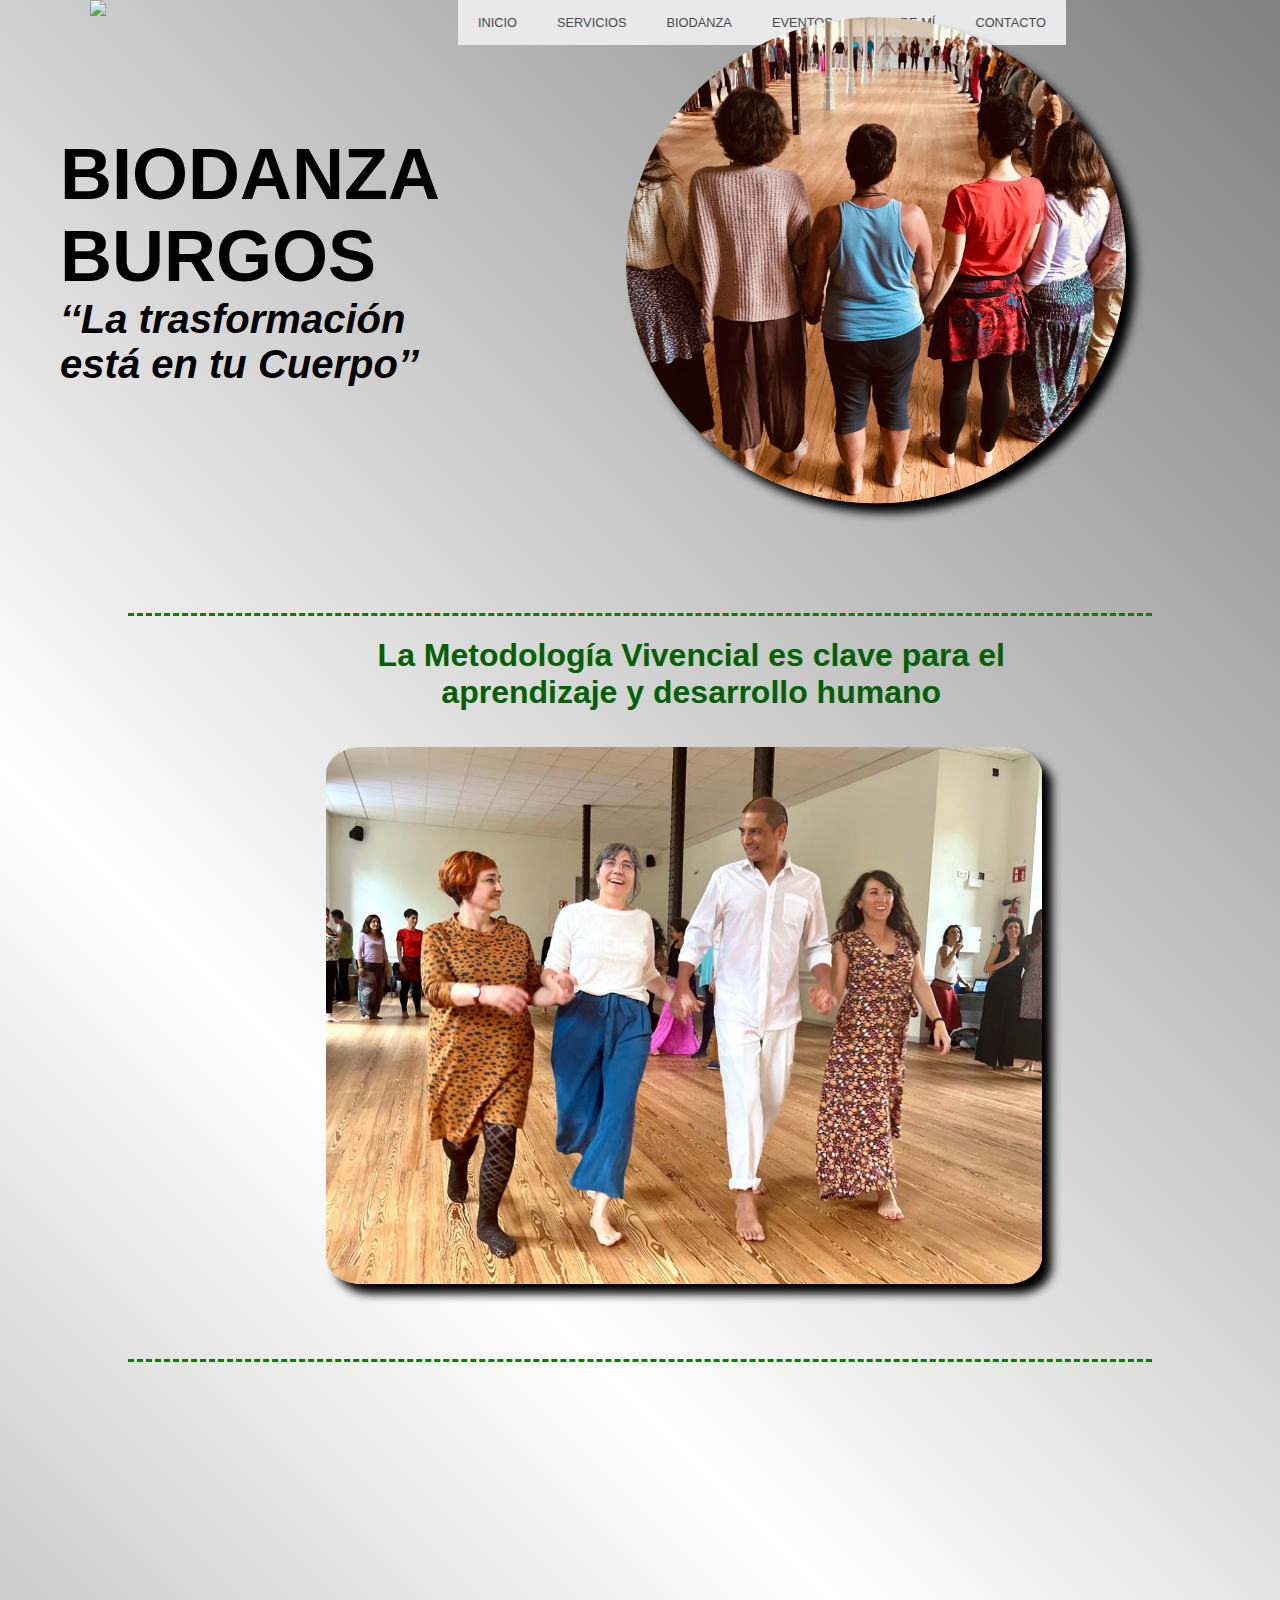
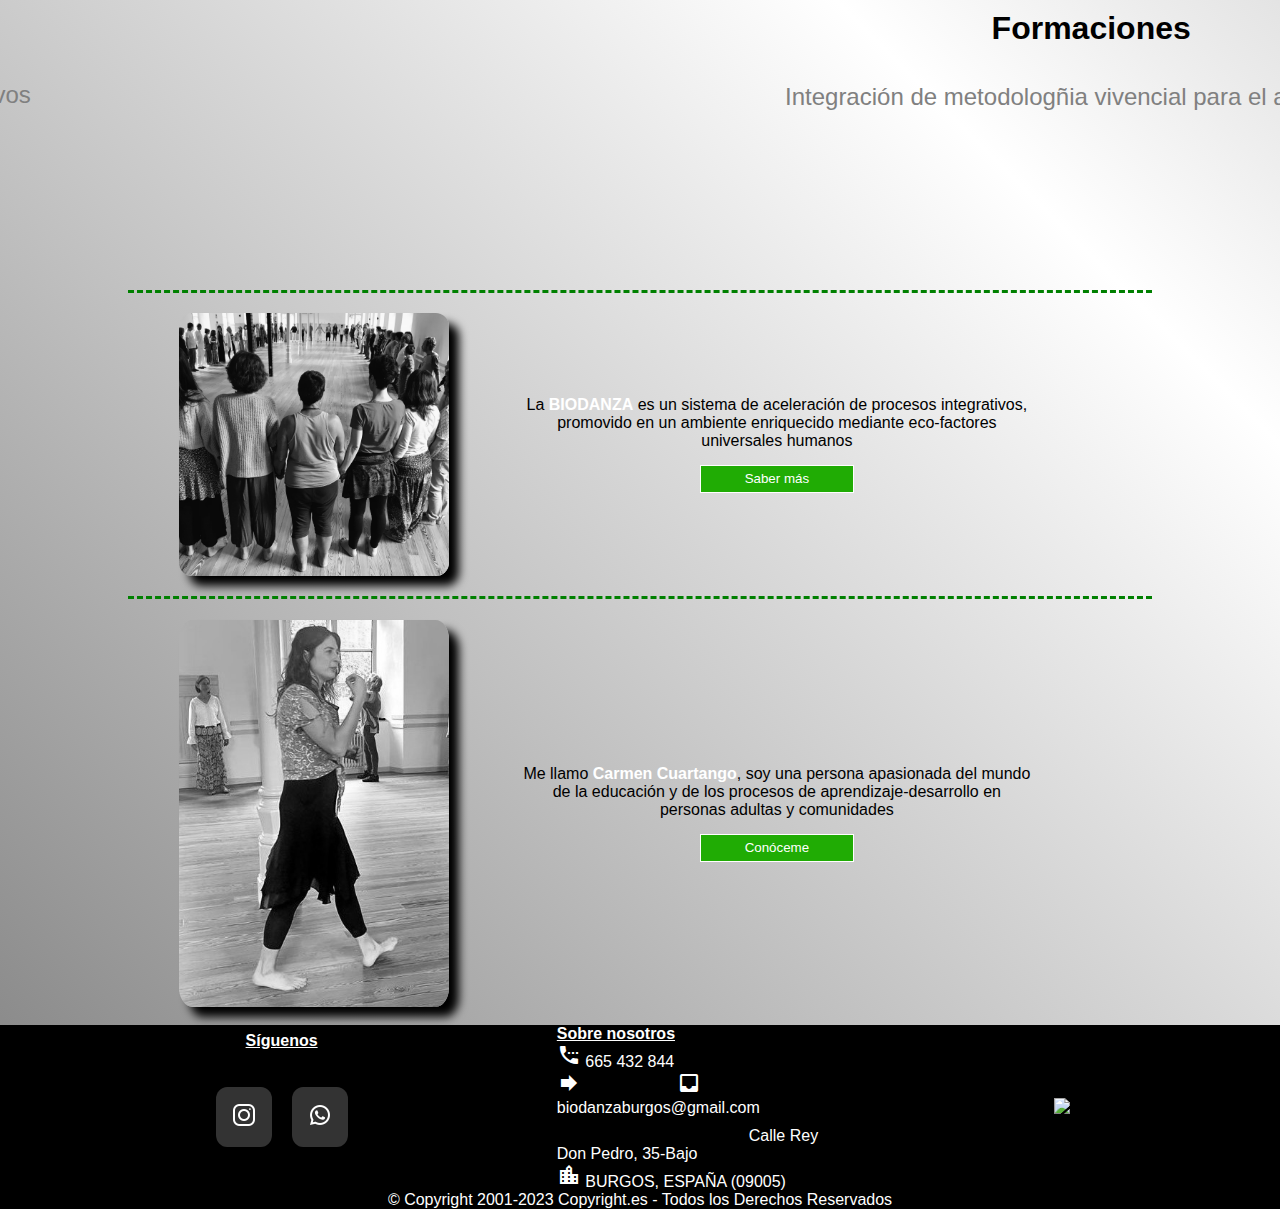
==== index.html @ eee4e9ea "Add files via upload" ====
<!DOCTYPE html>
<html lang="en">

<head>
    <meta charset="UTF-8">
    <meta name="viewport" content="width=device-width, initial-scale=1.0">
    <link rel="icon" href="https://biodanzaburgos.com/wp-content/uploads/2023/04/Logo_Biodanza_Transparente-180x175.png"
        width="10px">
    <link rel="stylesheet" type="text/css" href="CSS/Encabezado.css">
    <link rel="stylesheet" type="text/css" href="CSS/Cuerpo.css">
    <link rel="stylesheet" type="text/css" href="CSS/Footer.css">
    <script src="Funciones.js"></script>
    <link href="https://fonts.googleapis.com/icon?family=Material+Icons" rel="stylesheet">
    <title>BIODANZA</title>
</head>

<body>
    <header>
        <div class="logo">
            <a href="index.html"> <img id="logo"
                    src="https://biodanzaburgos.com/wp-content/uploads/2023/04/Logo_Biodanza_Transparente-180x175.png" /></a>
        </div>

        <div id="navegador">
            <input type="checkbox" id="toggle-menu">
            <label for="toggle-menu" class="menu-icon">&#9776;</label>
            <ul class="menu">
                <li><a href="index.html">INICIO</a></li>
                <li ><a href="" > SERVICIOS</a>
                    <ul class="categorias">
                        <li> <a href="html/EleccionCiencia.html"> Organizaciones </a></li>
                        <li> <a href="html/EleccionAccion.html"> Formaciones </a></li>
                        <li> <a href="html/EleccionAventura.html"> Desarrollo </a></li>
                    </ul>
                </li>
                <li><a href="html/EleccionPLAY.html">BIODANZA</a></li>
                <li><a href="html/EleccionPLAY.html">EVENTOS</a></li>
                <li><a href="html/EleccionPLAY.html">SOBRE MÍ</a></li>
                <li><a href="html/Contacto.html">CONTACTO</a></li>
            </ul>
        </div>
    </header>
    <div class="video">
        <div class="fraselogo">
            <h1>BIODANZA BURGOS </h1>
            <h2>La trasformación está en tu Cuerpo</h2>
        </div>
        <img src="Imagenes/FOTO PORTADA ENCUENTRO.jpg" title="Imagen grupal" alt="Imagen grupal">
        </img>


    </div>

    <div class="comentarios">
        <div class="fraseEmotiva">
            <h1>La Metodología Vivencial es clave para el aprendizaje y desarrollo humano
                <img src="Imagenes/FOTO CAMINAR ENCUENTRO.jpg" title="Imagen Biodanza" alt="Imagen biodanza">
            </h1>
        </div>
        <div class="descripcionServicios">
            <div class="descripcionServicios1">
                <h3> <span class="material-icons"> diversity_3</span> Organizaciones</h3>
                <p>Entornos saludables, afectivos y efectivos</p>
            </div>
            <div class="descripcionServicios2">
                <h3> <span class="material-icons"> sports_kabaddi</span> Formaciones</h3>
                <p>Integración de metodologñia vivencial para el aprendizaje</p>
            </div>
            <div class="descripcionServicios3">
                <h3> <span class="material-icons"> settings_accessibility </span> Desarrollo humano</h3>
                <p>Identidad, expresión, bienestar, expansión</p>
            </div>
        </div>
        <div class="descripcion">
            <img src="Imagenes/FOTO PORTADA ENCUENTRO.jpg" title="Imagen grupal" alt="Imagen grupal">
            <p>La <b>BIODANZA</b> es un sistema de aceleración de procesos integrativos, promovido en un ambiente
                enriquecido mediante eco-factores universales humanos<br>
                <input type="button" class="conoceme" value="Saber más"> </input>
            </p>
        </div>
        <div class="descripcionProfe">
            <img src="Imagenes/FOTO CARMEN ENCUENTRO.jpg" title="Foto profesora" alt="foto profesora">
            <p>Me llamo <b>Carmen Cuartango</b>, soy una persona apasionada del mundo de la educación y de los procesos
                de aprendizaje-desarrollo en personas adultas y comunidades<br>
                <input type="button" class="conoceme" value="Conóceme"> </input>
            </p>
        </div>
       
    </div>
    <br />
    <footer>
        <div class="superior">
            <div class="contenedorRedes">
                <div class="titulo">
                    <h4>Síguenos</h4>
                </div>
                <div class="iconos">

                    <div class="instagram">
                        <a target="_blank" href="https://www.instagram.com/biodanzaburgos/" width="50%"><img
                                class="btn-instagram" src="iconos/instagram.png" alt="Logo instagram"></a>
                    </div>
                    <div class="whatsapp">
                        <a target="_blank" href="https://api.whatsapp.com/send?phone=34665432844"><img
                                class="btn-whatsapp" src="iconos/whatsapp.png" alt="Logo whatsapp"></a>
                    </div>
                </div>
            </div>
            <div class="contenedorDatos">
                <h4>Sobre nosotros</h4>
                <p><span class="material-icons">settings_phone</span> 665 432 844</p>
                <p><span class="material-icons">forward_to_inbox</span> biodanzaburgos@gmail.com</p>
                <p><span class="material-icons">push_pin</span>Calle Rey Don Pedro, 35-Bajo</p>
                <p><span class="material-icons">location_city</span> BURGOS, ESPAÑA (09005)</p>
            </div>
            <div class="contenedorLogo">
                <div class="espacioLogo">
                    <img id="logo"
                        src="https://biodanzaburgos.com/wp-content/uploads/2023/04/Logo_Biodanza_Transparente-180x175.png" /></a>

                </div>
            </div>

        </div>
        <div class="inferior">
            <p>© Copyright 2001-2023 Copyright.es - Todos los Derechos Reservados</p>
        </div>
    </footer>
    <script src="https://code.jquery.com/jquery-3.7.0.min.js"></script>
    <script src="script.js"></script>
</body>

</html>
---- CSS/Encabezado.css ----
* {
    margin: 0px;
    padding: 0px;
    box-sizing: border-box;
    color: white;
    font-family: 'Montserrat', sans-serif;
}

body {
    background: linear-gradient(45deg, gray, rgb(192, 192, 192), white, rgb(192, 192, 192), gray);
    padding-top: 0px;
    max-width: 100%;
}

header {
    display: flex;
    
}

.logo {
    padding-left: 7%;
}

#navegador {

    width: 100%;
    min-width: 300px;
    display: flex;
   
    font-family: 'Courier New', Courier, monospace;
}

#navegador .menu {
    display: flex;
    position: relative;
    width: 100%;
    left: 30%;
   font-size: 0.8em;
}
#navegador ul {
    list-style-type: none;
}

#navegador .menu li a {
    color: #494949;
    display: flex;
    padding: 15px 20px;
    background-color: #e9e9e9;
    text-decoration: none;
}

#navegador .menu li a:hover {
    background-color: #1a95d5;
    color: #fff;
}

#navegador .menu ul {
    display: none;
}

#navegador .menu ul li a {
    background-color: #424242;
    color: #e9e9e9;
}

.contenedor-menu .menu .activado>a {
    background-color: #1a95d5;
    color: #fff;
}

#toggle-menu {
    display: none;
}

.menu-icon {
    display: none;
    cursor: pointer;
}




@media screen and (max-width: 1150px) {
    header {
        display: flex;
        justify-content: center;
        align-items: center;

    }
    #navegador .menu {
        left: 0%;
        font-size: 0.6em;
        display: none;
         }
    .menu-icon {
        width: 100%;
        display: flex;
        justify-content: right;
       margin-right: 15%;
    }
    
    #toggle-menu:checked~ul {
        width: 100px;
        display: inline-block;
        position: absolute;
        z-index: 1;
        top:  15%;
        left: 80%;
    }
}

@media screen and (max-width: 550px) {
    .menu-icon {
        width: 100%;
        display: flex;
        justify-content: right;
       margin-right: 30%;
    }
    #toggle-menu:checked~ul {
        top:  15%;
        left: 75%;
    }
}
---- CSS/Cuerpo.css ----
.video {
  justify-content: center;
  align-items: center;
  max-width: 100%;
  height: 100%;
  display: flex;
  flex-grow: 1;
  transform: translateY(-10%);
}

.fraselogo {
  display: flex;
  flex-direction: column;
}

.fraselogo h1 {
  position: relative;
  width: 70%;
  left: 10%;
  color: black;
  font-size: 4.5em;
}

.fraselogo h2 {
  position: relative;
  width: 70%;
  left: 10%;
  color: black;
  text-align: left;
  font-size: 2.5em;
  font-style: italic;
  quotes: "‘‘" "’’";
}

.fraselogo h2::before {
  content: open-quote;
}

.fraselogo h2::after {
  content: close-quote;
}

.video img {
  position: relative;
  width: 500px;
  height: auto;
  margin: 2%;
  margin-right: 12%;
  border-radius: 50%;
  box-shadow: 10px 10px 10px black;
}

@media screen and (max-width: 1100px) {
  .fraselogo h1 {
    font-size: 4em;
  }

  .fraselogo h2 {
    font-size: 2em;
  }
}

@media screen and (max-width: 1015px) {
  .video img {
    position: relative;
    width: 475px;
    margin-right: 5%;
  }
}

@media screen and (max-width: 985px) {
  .fraselogo h1 {
    font-size: 3.5em;
    left: 5%;
  }

  .fraselogo h2 {
    font-size: 1.5em;
    left: 5%;
  }
}

@media screen and (max-width: 860px) {
  .video img {

    margin-right: 2%;
  }
}

@media screen and (max-width: 810px) {
  .fraselogo h1 {
    font-size: 3em;

  }

  .fraselogo h2 {
    font-size: 1em;

  }
}

@media screen and (max-width: 768px) {
  .video {
    margin: 0%;
    display: flex;
    flex-direction: column;
    transform: translateY(0%);
    justify-content: center;
    align-items: center;
  }

  .fraselogo {
    order: 2;
    justify-content: center;
    align-items: center;
    padding-top: 2%;
    text-align: center;
  }

  .fraselogo h2 {
    left: 10%;
  }

  .video img {
    margin: 0%;
    order: 1;
  }
}

.comentarios {
  display: flex;
  flex-direction: column;
  justify-content: center;
  align-items: center;
  margin-left: 10%;
  width: 80%;
}

.fraseEmotiva {
  display: flex;
  position: relative;
  border-top: 3px dashed green;
  margin-top: 3%;
  padding-top: 2%;
  align-items: center;
}

.fraseEmotiva h1 {
  position: relative;
  width: 70%;
  height: 20%;
  left: 20%;
  color: rgb(0, 96, 0);
  text-align: center;
}

.fraseEmotiva img {
  position: relative;
  width: 100%;
  height: auto;
  right: 6%;
  border-radius: 5%;
  margin: 5%;
  box-shadow: 10px 10px 10px black;
}

@media screen and (max-width: 1200px) {
  .comentarios {
    margin-left: 0%;
    width: 100%;
  }

  .fraseEmotiva {
    left: 0%;
    height: 600px;
  }

  .fraseEmotiva h1 {
    display: flex;
    flex-direction: column;
    justify-content: center;
    align-items: center;
    font-size: 3em;
  }

  .fraseEmotiva img {
    display: flex;
    margin: 2%;
    margin-top: 10%;
    justify-content: center;
    align-items: center;
    width: 375px;
    position: relative;
    left: 2%;
  }
}

@media screen and (max-width: 768px) {
  .comentarios {
    margin-left: 0%;
    width: 100%;
  }

  .fraseEmotiva {
    height: 600px;
  }

  .fraseEmotiva h1 {
    left: 0%;
    width: 100%;
    display: flex;
    flex-direction: column;
    justify-content: center;
    align-items: center;
    font-size: 3em;
  }

  .fraseEmotiva img {
    display: flex;
    margin: 2%;
    margin-top: 10%;
    justify-content: center;
    align-items: center;
    width: 375px;
    position: relative;
    left: 2%;
  }
}

@media screen and (max-width: 350px) {

  .fraseEmotiva h1 {

    font-size: 2.5em;
  }

  .fraseEmotiva img {

    width: 300px;

  }
}

.descripcion {
  display: flex;
  position: relative;
  border-top: 3px dashed green;
  margin-top: 3%;
  padding-top: 2%;
  align-items: center;
}

.descripcionProfe {
  display: flex;
  position: relative;
  border-top: 3px dashed green;
  margin-top: 2%;
  padding-top: 2%;
  align-items: center;
}

.descripcion h1 {
  position: relative;
  width: 60%;
  height: 20%;
  left: 20%;
  color: rgb(0, 96, 0);
  text-align: center;
}

.descripcion img {
  position: relative;
  width: 270px;
  height: 20%;
  filter: grayscale(100%);
  border-radius: 5%;
  margin-left: 5%;
  box-shadow: 10px 10px 10px black;
}

.descripcionProfe img {
  position: relative;
  width: 270px;
  height: auto;
  height: auto;
  filter: grayscale(100%);
  border-radius: 5%;
  margin-left: 5%;
  box-shadow: 10px 10px 10px black;
}

@media screen and (max-width: 660px) {
  .descripcion img {
    position: relative;
    width: 250px;
    margin-bottom: 2%;
  }

  .descripcionProfe img {
    position: relative;
    width: 240px;
    left: 2%;
  }
}

.descripcion p,
.descripcionProfe p {
  position: relative;
  width: 50%;
  height: 20%;
  left: 7%;
  color: black;
  text-align: center;
}

.descripcion,
.descripcionProfe b {
  color: white;
}

@media screen and (max-width: 760px) {

  .descripcion p,
  .descripcionProfe p {
    position: relative;
    width: 100%;
    height: 50%;
    margin-left: 5%;
    left: 0%;
    color: black;
    text-align: center;
  }
}

input {
  align-items: center;
  border: 1px ridge white;
  background-color: rgb(32, 172, 4);
  margin-top: 3%;
  padding: 1%;
  width: 30%;
  height: 100%;
  overflow: visible;
}

input:hover {
  background-color: rgb(80, 174, 62);
  overflow: visible;

}

@media screen and (max-width: 900px) {

  .comentarios {
    font-size: 85%;
  }
}

@media screen and (max-width: 768px) {

  .comentarios {
    font-size: 75%;
  }
  input{
    width: 50%;
  }
}

.descripcionServicios {
  display: flex;
  border-top: 3px dashed green;
  height: 500px;
  margin-top: 3%;
  width: 100%;
  flex-grow: 1;
  justify-content: center;
  align-items: center;
}

.descripcionServicios1,
.descripcionServicios2,
.descripcionServicios3 {
  padding: 3%;
  padding-left: 10%;
  padding-right: 10%;
  display: flex;
  flex-direction: column;
  
  
}
.descripcionServicios1 h3,
.descripcionServicios2 h3,
.descripcionServicios3 h3 {
  font-size: 2em;
  color: black;
  text-align: center;
}
.descripcionServicios span {
  font-size: 100px;
  display: flex;
  flex-direction: column;
  color: white;
  text-align: center;
  color: gray;
}
.descripcionServicios p {
  font-size: 1.5em;
  padding-top: 3%;
  color: white;
  text-align: center;
  color: gray;
}
.descripcionServicios2 {
  padding-left: 3%;
  padding-right: 3%;
}
.descripcionServicios3 {
  padding-left: 5%;
  padding-right: 5%;
}
@media screen and (max-width: 600px) {
.descripcionServicios{
display: flex;
margin-top: 5%;
margin-bottom: 5%;
height: 450px;
}
.descripcionServicios span {
  font-size: 75px;
}
.descripcionServicios1 h3,
.descripcionServicios2 h3,
.descripcionServicios3 h3 {
  font-size: 1.2em;
 
}
.descripcionServicios p {
  font-size: 1em;
 
}
}
---- CSS/Footer.css ----
footer{
    display: flex;
    flex-direction: column;
    color: #ccc;
    font-family: 'Manrope', sans-serif;
    padding: 0;
    margin: 0;
    width: 100%;
    height: 100%;
    background-color: black;
}
.superior{
    height: 100%;
    display: flex;
    justify-content: center;
    align-items: center;
}

@media screen and (max-width: 668px) {
    .superior{
    display: flex;
    flex-direction: column;
   
    }
}
.contenedorLogo{
    display: flex;
    justify-content: center;
    align-items: center;
    border: 1px solid white;
    border: none;
    width: 33%;
}
.btn-logo{
    display: flex;
    justify-content: center;
    align-items: center;
    width: 130px;
    border-radius: 50px;
}
.contenedorDatos{
    justify-content: center;
    align-items: center;
    border: 1px solid white;
    border: none;
    width: 23%;
    
}
.contenedorRedes,.contenedorDatos h4{
    text-decoration:underline;
}
@media screen and (max-width: 1065px) {
    .contenedorDatos{
        font-size: 90%;
        width: 220px; 
    }
    .contenedorDatos h4{
        font-size: 1.5em; 
        position: relative;
        display: flex;
        left: 15%;
    }

}
@media screen and (max-width: 920px) {
    .contenedorDatos{
        font-size: 80%;
        width: 220px; 
    }

}
@media screen and (max-width: 668px) {
  
    .contenedorDatos{
        margin-top: 2%;
        display: flex;
    flex-direction: column;
    font-size: 70%; 
    width: 180px; 
    align-items: start; 
    }
    .contenedorDatos h4{
        font-size: 1.25em; 
        position: relative;
        display: flex;
        left: 20%;
        padding-bottom: 5%;
    }
}
.contenedorRedes{
    border: 1px solid white;
    border: none;
    width: 43%;
}
.titulo{
    display: flex;
    justify-content: center;
    align-items: center;
    border: none;
    width: 100%;
   
}
.iconos{
    display: flex;
    justify-content: center;
    align-items: center;
    padding: 5%;
}

.instagram{
    border: none;
    background-color: #333333;
    margin:  2%;
    padding: 12px;
    border-radius: 20%;
    cursor: pointer;
    transition: all 0.3s;
}
.btn-instagram{
    height: auto;
    justify-content: center;
}
.instagram:hover{
    background-color: #5d3d69;
    box-shadow: 0px 0px 10px 5px rgb(128, 41, 128);
}
.whatsapp{
    border: none;
    background-color: #333333;
    margin:  2%;
    padding: 16px;
    border-radius: 20%;
    cursor: pointer;
    transition: all 0.3s;
}
.btn-whatsapp{
    height: auto;
    justify-content: center;
}
.whatsapp:hover{
    background-color: #335c36;
    box-shadow: 0px 0px 10px 5px rgb(19, 133, 38);
}
@media screen and (max-width: 668px) {
    .instagram{
        padding: 8px;
    }
    .whatsapp{
        padding: 12px;
    }
}
.contenedorDatos a:link{
    color: #ccc;
    text-decoration: none;
}
.contenedorDatos a:visited{
    color: #ccc;
}

.inferior{
    background-color: black;
    display: flex;
    justify-content: center;
    align-items: center;
}
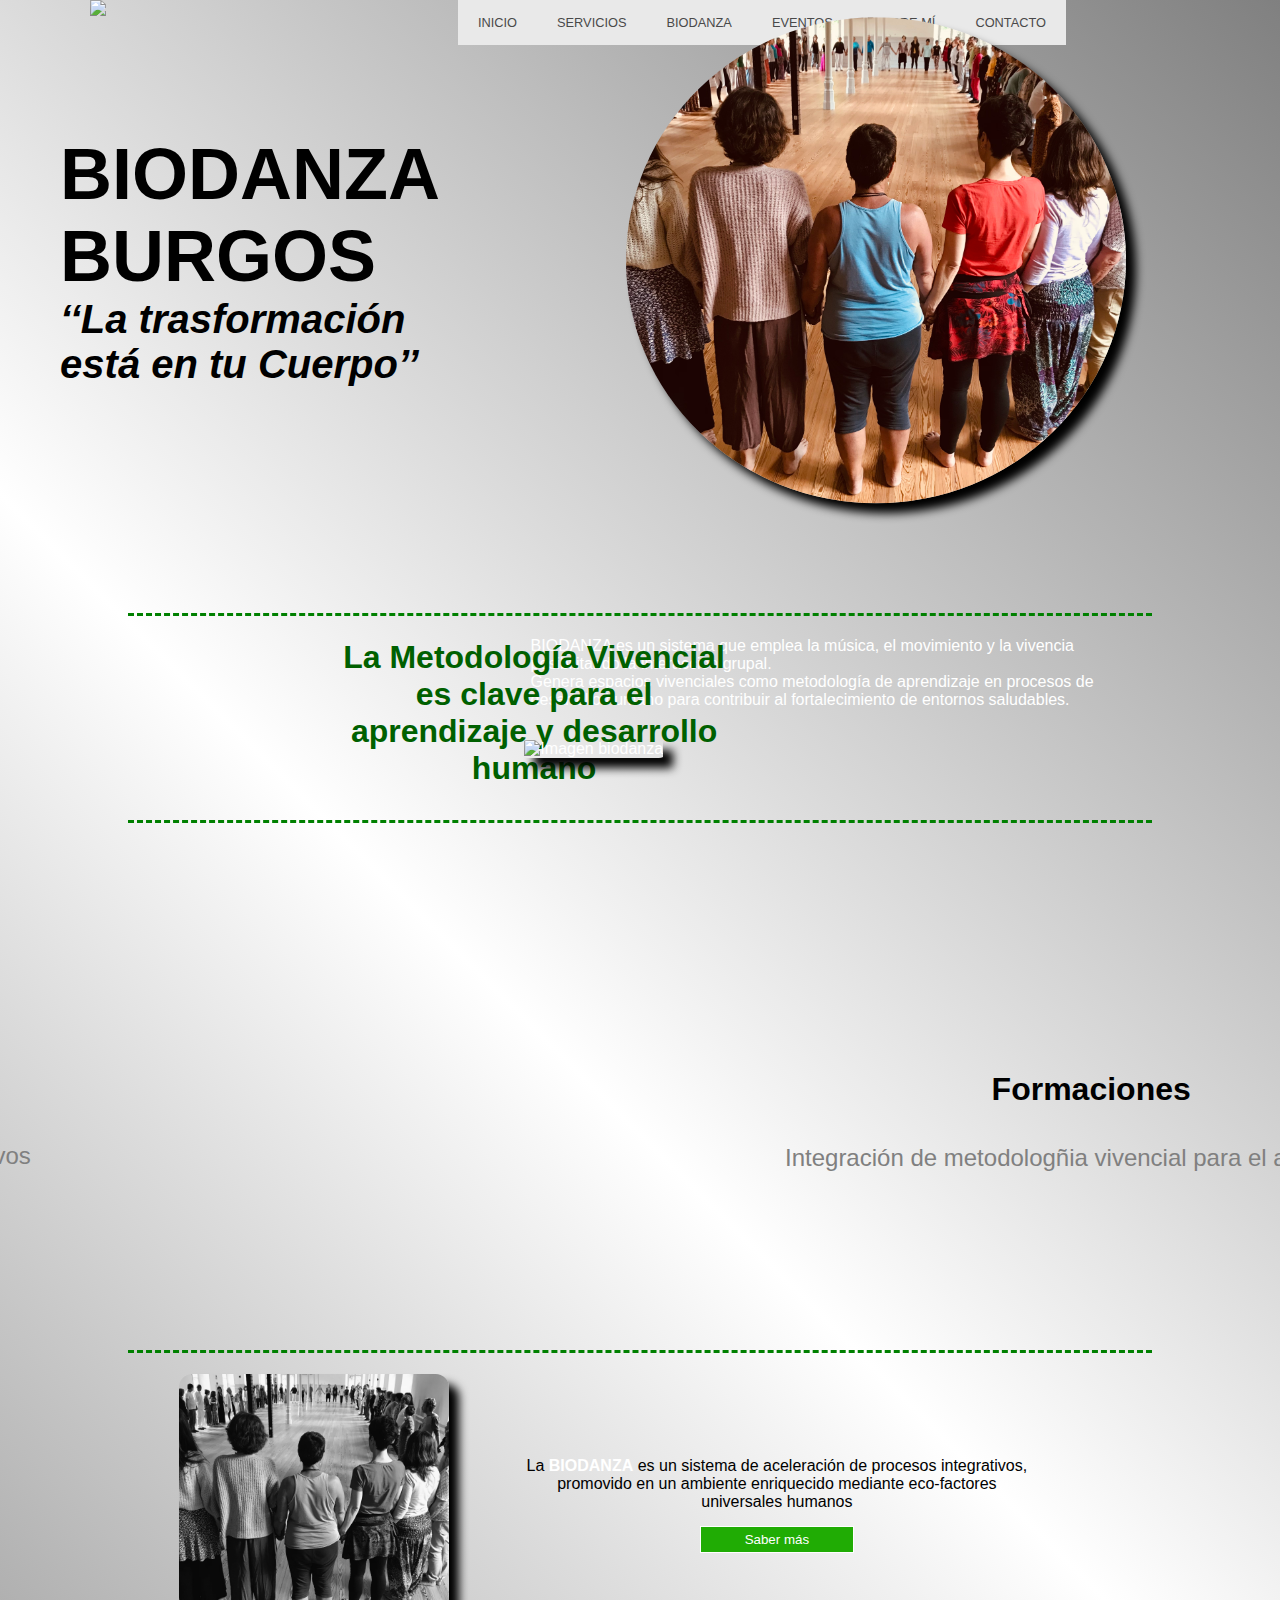
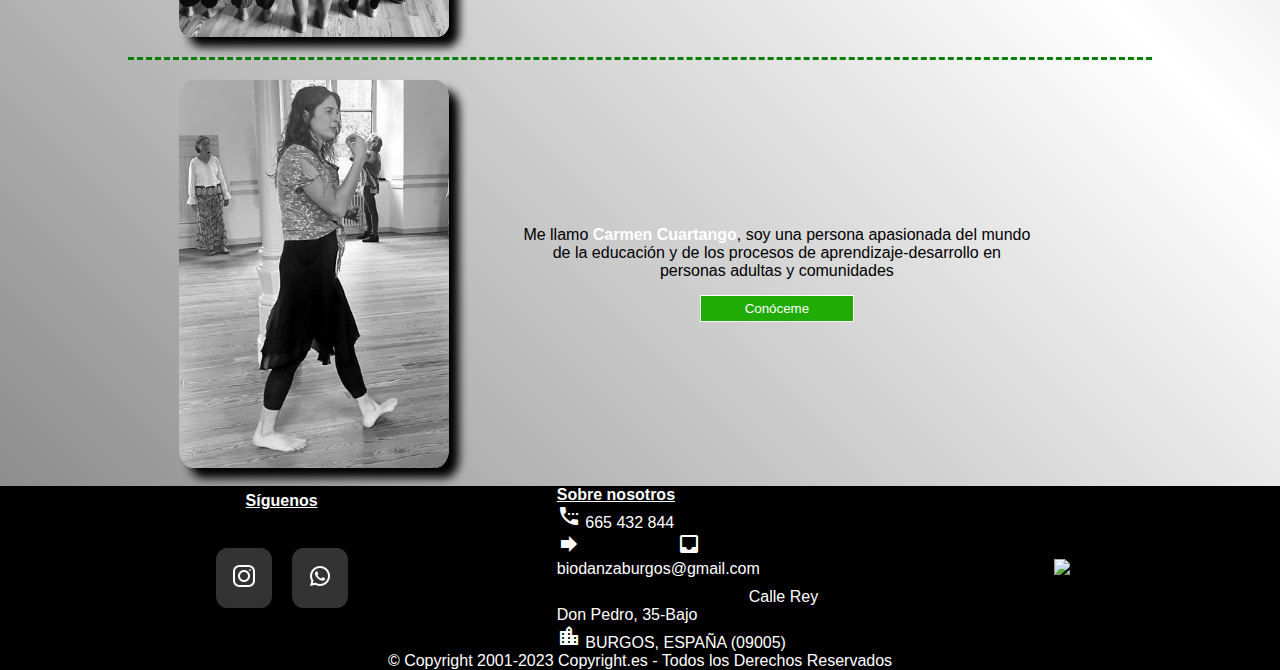
==== commit af865f62: "Add files via upload" ====
--- a/index.html
+++ b/index.html
@@ -9,7 +9,7 @@
     <link rel="stylesheet" type="text/css" href="CSS/Encabezado.css">
     <link rel="stylesheet" type="text/css" href="CSS/Cuerpo.css">
     <link rel="stylesheet" type="text/css" href="CSS/Footer.css">
-    <script src="Funciones.js"></script>
+
     <link href="https://fonts.googleapis.com/icon?family=Material+Icons" rel="stylesheet">
     <title>BIODANZA</title>
 </head>
@@ -26,7 +26,7 @@
             <label for="toggle-menu" class="menu-icon">&#9776;</label>
             <ul class="menu">
                 <li><a href="index.html">INICIO</a></li>
-                <li ><a href="" > SERVICIOS</a>
+                <li><a href=""> SERVICIOS</a>
                     <ul class="categorias">
                         <li> <a href="html/EleccionCiencia.html"> Organizaciones </a></li>
                         <li> <a href="html/EleccionAccion.html"> Formaciones </a></li>
@@ -54,8 +54,16 @@
     <div class="comentarios">
         <div class="fraseEmotiva">
             <h1>La Metodología Vivencial es clave para el aprendizaje y desarrollo humano
-                <img src="Imagenes/FOTO CAMINAR ENCUENTRO.jpg" title="Imagen Biodanza" alt="Imagen biodanza">
             </h1>
+            <div class="definicionBiodanza">
+                <div class="parrafoBiodanza">
+                    <p>BIODANZA es un sistema que emplea la música, el movimiento y la vivencia posibilitando
+                        la interacción grupal.</p>
+                    <p>Genera espacios vivenciales como metodología de aprendizaje en procesos de desarrollo
+                        humano para contribuir al fortalecimiento de entornos saludables.</p>
+                </div>
+                <img src="Imagenes/Biodanza.jpg" title="Imagen Biodanza" alt="Imagen biodanza">
+            </div>
         </div>
         <div class="descripcionServicios">
             <div class="descripcionServicios1">
@@ -85,7 +93,7 @@
                 <input type="button" class="conoceme" value="Conóceme"> </input>
             </p>
         </div>
-       
+
     </div>
     <br />
     <footer>
--- a/CSS/Encabezado.css
+++ b/CSS/Encabezado.css
@@ -96,7 +96,7 @@
         width: 100%;
         display: flex;
         justify-content: right;
-       margin-right: 15%;
+       margin-right: 9em;
     }
     
     #toggle-menu:checked~ul {
@@ -104,21 +104,95 @@
         display: inline-block;
         position: absolute;
         z-index: 1;
-        top:  15%;
-        left: 80%;
+        top:  11em;
+        left: 75em;
     }
 }
+@media screen and (max-width: 1150px) {
+   
+    #toggle-menu:checked~ul {
+        left: 95em;
+    }
+}
+@media screen and (max-width: 1070px) {
+   
+    #toggle-menu:checked~ul {
+        left: 85em;
+    }
+}
+@media screen and (max-width: 980px) {
+   
+    #toggle-menu:checked~ul {
+        left: 75em;
+    }
+}
+@media screen and (max-width: 875px) {
+   
+    #toggle-menu:checked~ul {
+        left: 65em;
+    }
+}
+@media screen and (max-width: 805px) {
+   
+    #toggle-menu:checked~ul {
+        left: 60em;
+    }
+}
+@media screen and (max-width: 768px) {
+   
+    #toggle-menu:checked~ul {
+        left: 55em;
+    }
+}
+@media screen and (max-width: 700px) {
+   
+    #toggle-menu:checked~ul {
+        left: 45em;
+    }
+}
+@media screen and (max-width: 600px) {
 
-@media screen and (max-width: 550px) {
+    #toggle-menu:checked~ul {
+     
+        left: 35em;
+    }
+}
+@media screen and (max-width: 460px) {
     .menu-icon {
-        width: 100%;
+        width: 100px;
         display: flex;
         justify-content: right;
-       margin-right: 30%;
+       margin-right: 9em;
     }
     #toggle-menu:checked~ul {
-        top:  15%;
-        left: 75%;
+     
+        left: 20em;
+    }
+    .logo {
+        padding-left: 15%;
     }
 }
-
+@media screen and (max-width: 360px) {
+    .menu-icon {
+        width: 45px;
+        display: flex;
+        justify-content: right;
+       margin-right: 9em;
+    }
+    #toggle-menu:checked~ul {
+     
+        left: 20em;
+    }
+    
+    .logo {
+        padding-left: 55%;
+    }
+}
+@media screen and (max-width: 300px) {
+   
+    #toggle-menu:checked~ul {
+     
+        left: 17em;
+    }
+    
+}
--- a/CSS/Cuerpo.css
+++ b/CSS/Cuerpo.css
@@ -122,11 +122,28 @@
   }
 
   .video img {
+   width: 305px;
     margin: 0%;
     order: 1;
   }
 }
-
+@media screen and (max-width: 300px) {
+  .fraselogo h1 {
+    margin-top: 5%;
+    left: 0%;
+    font-size: 1.4em;
+  }
+
+  .fraselogo h2 {
+    text-align: center;
+    left: 0%;
+  }
+
+  .video img {
+   width: 205px;
+    
+  }
+}
 .comentarios {
   display: flex;
   flex-direction: column;
@@ -302,7 +319,19 @@
     left: 2%;
   }
 }
-
+@media screen and (max-width: 460px) {
+  .descripcion img {
+    
+    width: 150px;
+   
+  }
+
+  .descripcionProfe img {
+    position: relative;
+    width: 140px;
+    left: 0%;
+  }
+}
 .descripcion p,
 .descripcionProfe p {
   position: relative;
@@ -356,6 +385,7 @@
   }
 }
 
+
 @media screen and (max-width: 768px) {
 
   .comentarios {
@@ -365,7 +395,6 @@
     width: 50%;
   }
 }
-
 .descripcionServicios {
   display: flex;
   border-top: 3px dashed green;
@@ -438,4 +467,43 @@
   font-size: 1em;
  
 }
-}+
+}
+
+@media screen and (max-width: 400px) {
+  .descripcionServicios{
+    display: flex;
+    
+    margin-top: 5%;
+    margin-bottom: 5%;
+    height: 350px;
+    }
+    .descripcionServicios span {
+      font-size: 50px;
+    }
+    
+    .descripcionServicios1 h3,
+    .descripcionServicios2 h3,
+    .descripcionServicios3 h3 {
+      font-size: 1em;
+     
+    }
+    .descripcionServicios p {
+      font-size: 0.8em;
+     
+    }
+ 
+}
+@media screen and (max-width: 300px) {
+  
+    .descripcionServicios1{
+      padding-left: 0%;
+      padding-right: 2%;
+    }
+    @media screen and (max-width: 450px) {
+
+      input{
+        width: 100%;
+      }
+    }
+  }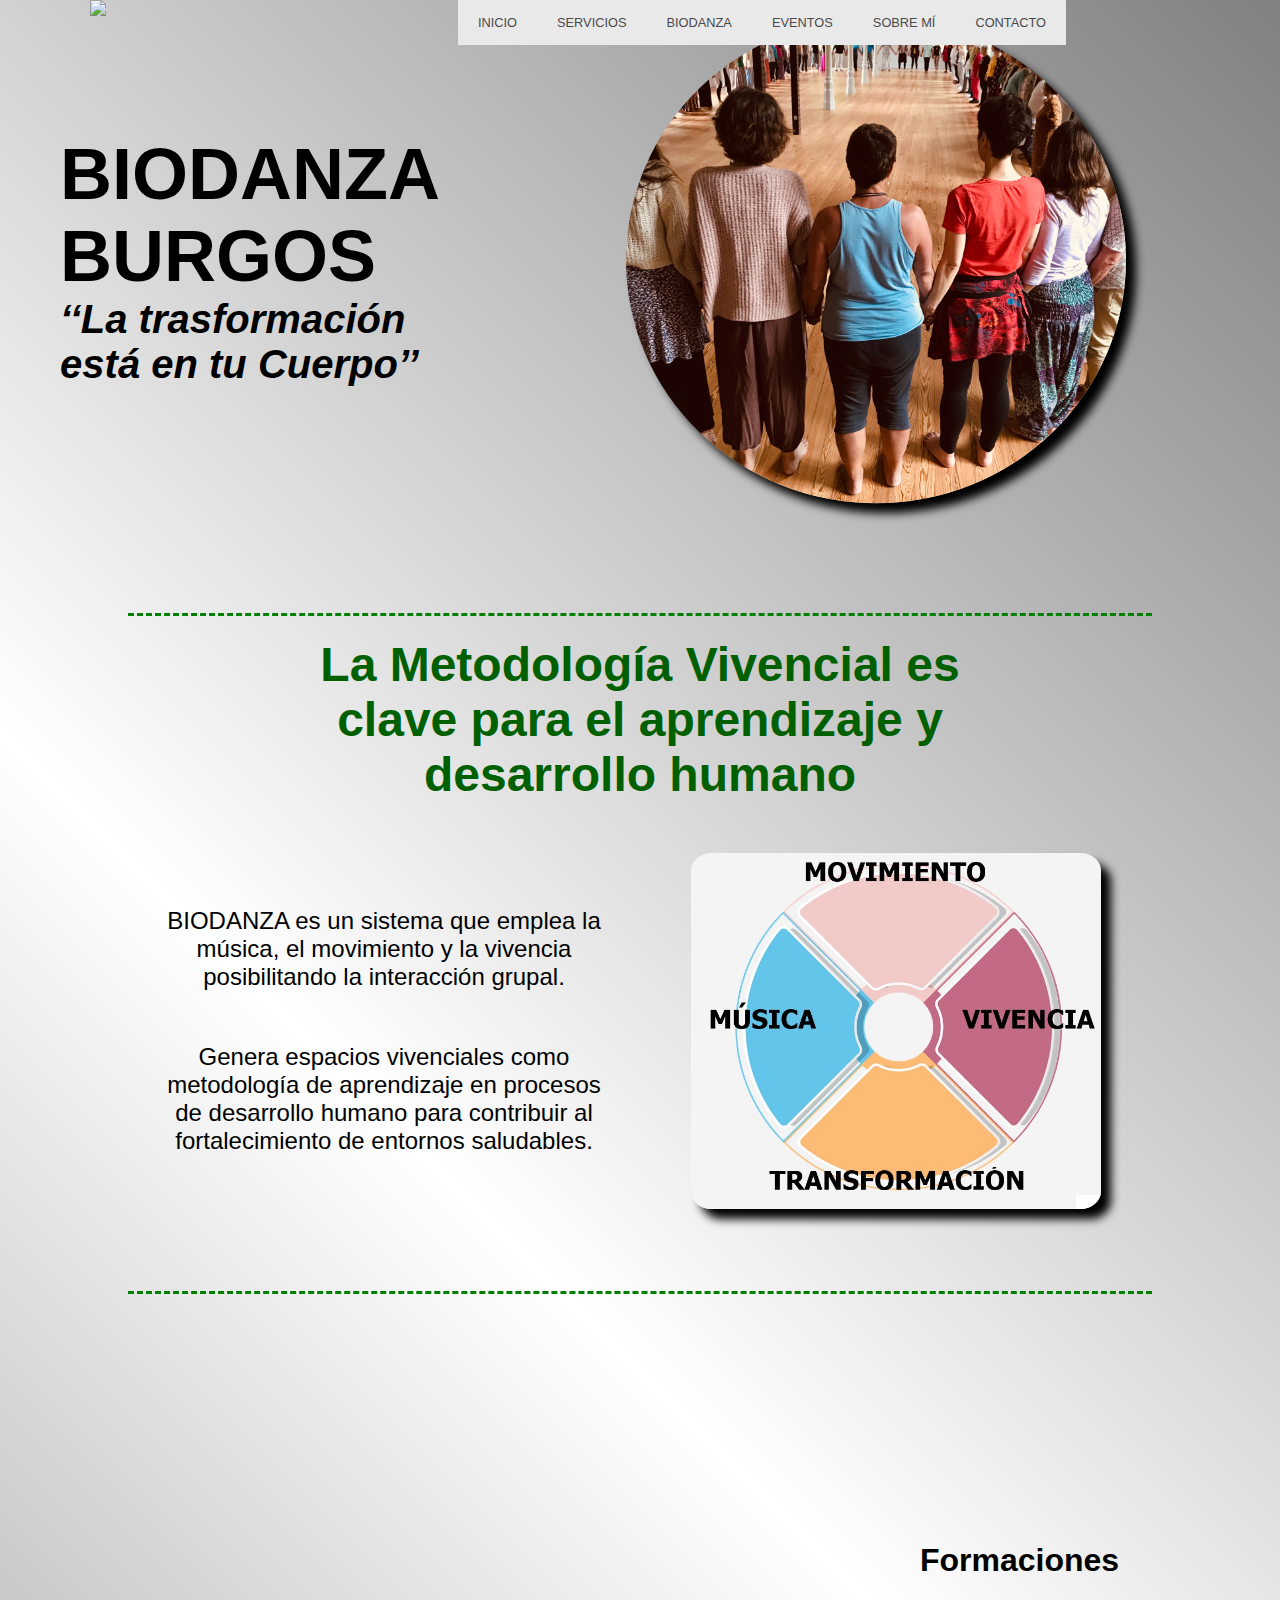
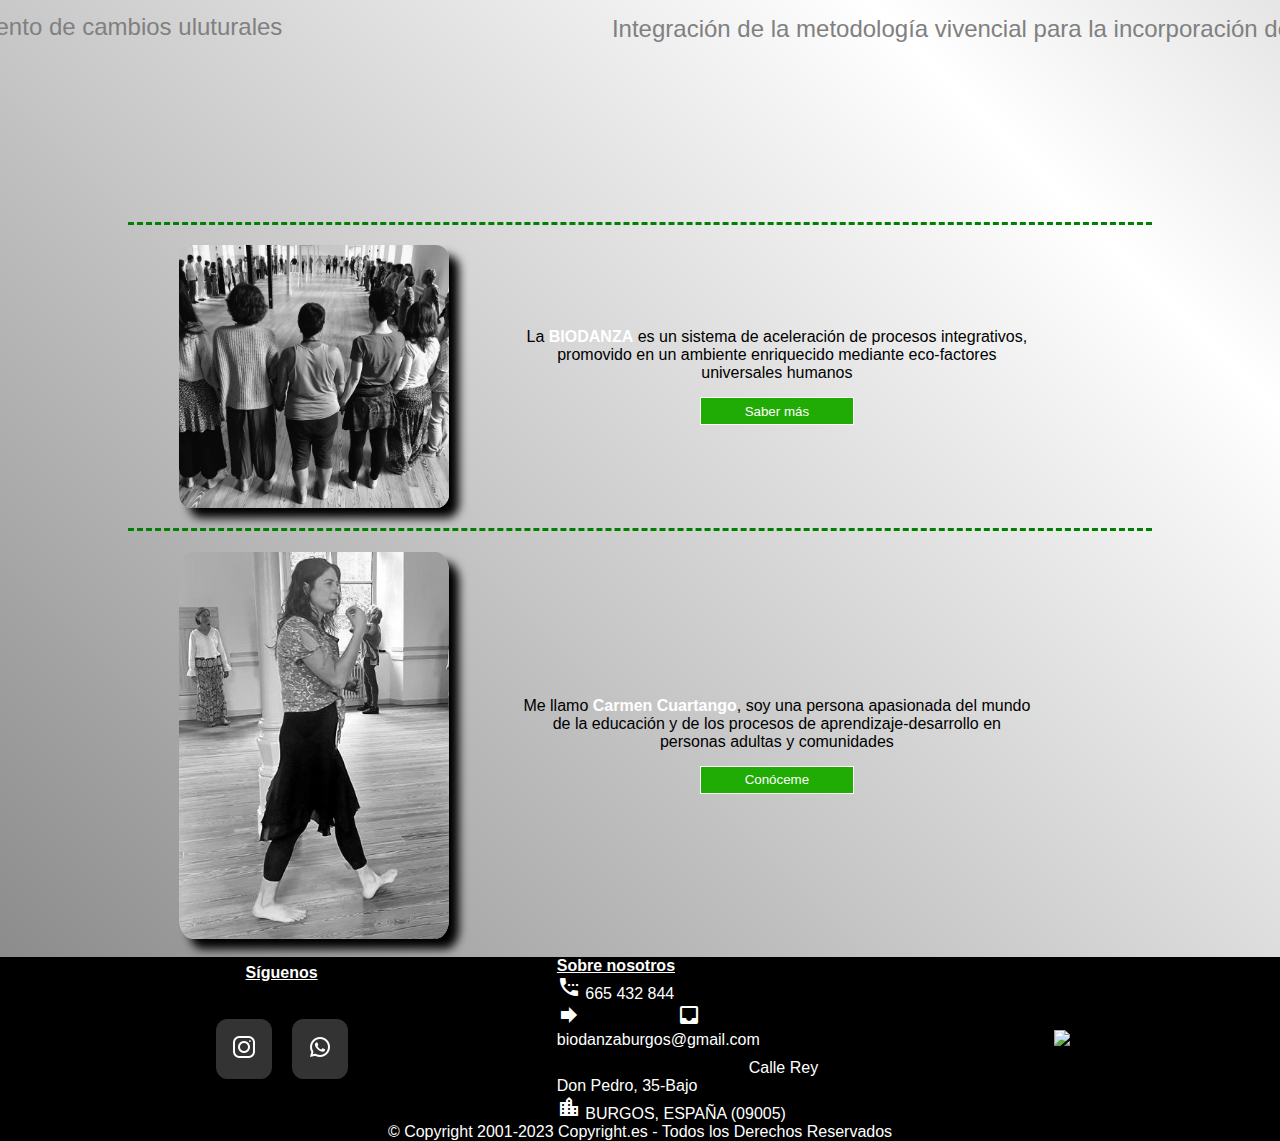
==== commit 78a844f7: "Add files via upload" ====
--- a/index.html
+++ b/index.html
@@ -35,7 +35,7 @@
                 </li>
                 <li><a href="html/EleccionPLAY.html">BIODANZA</a></li>
                 <li><a href="html/EleccionPLAY.html">EVENTOS</a></li>
-                <li><a href="html/EleccionPLAY.html">SOBRE MÍ</a></li>
+                <li><a href="html/Sobre_mi.html">SOBRE MÍ</a></li>
                 <li><a href="html/Contacto.html">CONTACTO</a></li>
             </ul>
         </div>
@@ -66,17 +66,23 @@
             </div>
         </div>
         <div class="descripcionServicios">
+            <!-- <div class="descripcionServiciosPregunta">
+                <h1>¿PARA QUÉ INTEGRAR BIODANZA?</h1>
+            </div> -->
             <div class="descripcionServicios1">
                 <h3> <span class="material-icons"> diversity_3</span> Organizaciones</h3>
-                <p>Entornos saludables, afectivos y efectivos</p>
+                <p>
+                    Mejora de enornos saludables, manejo del estres, compañmaiento de cambios uluturales
+                </p>
             </div>
             <div class="descripcionServicios2">
                 <h3> <span class="material-icons"> sports_kabaddi</span> Formaciones</h3>
-                <p>Integración de metodologñia vivencial para el aprendizaje</p>
+                <p>Integración de la metodología vivencial para la incorporación del aprendizaje</p>
             </div>
             <div class="descripcionServicios3">
                 <h3> <span class="material-icons"> settings_accessibility </span> Desarrollo humano</h3>
-                <p>Identidad, expresión, bienestar, expansión</p>
+                <p>Elevación de la energía vital, salud, desarrollo de los potenciales genéticos y comunidad
+                </p>
             </div>
         </div>
         <div class="descripcion">
--- a/CSS/Encabezado.css
+++ b/CSS/Encabezado.css
@@ -26,7 +26,7 @@
     width: 100%;
     min-width: 300px;
     display: flex;
-   
+    z-index: 2;
     font-family: 'Courier New', Courier, monospace;
 }
 
@@ -63,9 +63,10 @@
     color: #e9e9e9;
 }
 
-.contenedor-menu .menu .activado>a {
+#navegador .menu .activado>a {
     background-color: #1a95d5;
     color: #fff;
+    z-index: 2;
 }
 
 #toggle-menu {
--- a/CSS/Cuerpo.css
+++ b/CSS/Cuerpo.css
@@ -155,6 +155,7 @@
 
 .fraseEmotiva {
   display: flex;
+  flex-direction: column;
   position: relative;
   border-top: 3px dashed green;
   margin-top: 3%;
@@ -166,16 +167,28 @@
   position: relative;
   width: 70%;
   height: 20%;
-  left: 20%;
   color: rgb(0, 96, 0);
   text-align: center;
-}
-
-.fraseEmotiva img {
-  position: relative;
-  width: 100%;
+  font-size: 3em;
+}
+.fraseEmotiva .definicionBiodanza{
+  display: flex;
+  position: relative;
+  border: none;
+  align-items: center;
+
+}
+.fraseEmotiva .definicionBiodanza .parrafoBiodanza p{
+  display: flex;
+ color: black;
+ text-align: center;
+ font-size: 1.5em;
+ padding: 5%;
+}
+.fraseEmotiva .definicionBiodanza img {
+  position: relative;
+  width: 40%;
   height: auto;
-  right: 6%;
   border-radius: 5%;
   margin: 5%;
   box-shadow: 10px 10px 10px black;
@@ -191,73 +204,97 @@
     left: 0%;
     height: 600px;
   }
-
-  .fraseEmotiva h1 {
-    display: flex;
-    flex-direction: column;
-    justify-content: center;
-    align-items: center;
-    font-size: 3em;
-  }
-
-  .fraseEmotiva img {
+  .fraseEmotiva .definicionBiodanza .parrafoBiodanza p{
+   font-size: 1.25em;
+  }
+  .fraseEmotiva .definicionBiodanza img {
     display: flex;
     margin: 2%;
-    margin-top: 10%;
-    justify-content: center;
-    align-items: center;
-    width: 375px;
-    position: relative;
-    left: 2%;
-  }
-}
-
+    margin-top: 5%;
+    position: relative;
+  }
+}
+@media screen and (max-width: 950px){
+  .fraseEmotiva h1{
+    font-size: 2.5em;
+  
+}
+}
 @media screen and (max-width: 768px) {
   .comentarios {
     margin-left: 0%;
     width: 100%;
   }
-
   .fraseEmotiva {
-    height: 600px;
-  }
-
+    height: 500px;
+  }
   .fraseEmotiva h1 {
     left: 0%;
     width: 100%;
+  }
+  .fraseEmotiva .definicionBiodanza .parrafoBiodanza {
+    width: 50%;
+   }
+  .fraseEmotiva .definicionBiodanza img {
     display: flex;
-    flex-direction: column;
+    margin: 2%;
+    margin-top: 5%;
     justify-content: center;
     align-items: center;
-    font-size: 3em;
-  }
-
-  .fraseEmotiva img {
-    display: flex;
-    margin: 2%;
-    margin-top: 10%;
-    justify-content: center;
-    align-items: center;
-    width: 375px;
+    width: 300px;
     position: relative;
     left: 2%;
   }
 }
-
+@media screen and (max-width: 680px) {
+  .fraseEmotiva .definicionBiodanza img {
+ 
+    width: 250px;
+  }
+}
+@media screen and (max-width: 595px) {
+.fraseEmotiva .definicionBiodanza {
+ margin-top: 5%;
+ height: 300px;
+ }
+ .fraseEmotiva .definicionBiodanza .parrafoBiodanza {
+  width: 40%;
+ }
+ .fraseEmotiva .definicionBiodanza img {
+  width: 250px;
+}
+}
+@media screen and (max-width: 490px) {
+  .fraseEmotiva .definicionBiodanza img {
+    width: 200px;
+  }
+}
+@media screen and (max-width: 410px) {
+  .fraseEmotiva h1 {
+    font-size: 2em;
+  }.fraseEmotiva .definicionBiodanza .parrafoBiodanza p{
+    font-size: 1.25em;
+   }
+  .fraseEmotiva .definicionBiodanza img {
+    width: 150px;
+  }
+}
 @media screen and (max-width: 350px) {
-
+  .fraseEmotiva  {
+    height: 400px;}
   .fraseEmotiva h1 {
-
-    font-size: 2.5em;
-  }
-
-  .fraseEmotiva img {
-
-    width: 300px;
-
-  }
-}
-
+    font-size: 1.5em;}
+    .fraseEmotiva .definicionBiodanza {
+      margin-top: 0%;
+      height: 200px;
+      }
+  .fraseEmotiva .definicionBiodanza .parrafoBiodanza p{
+    font-size: 0.8em;
+   }
+   .fraseEmotiva .definicionBiodanza img {
+    width: 100px;
+  }
+}
 .descripcion {
   display: flex;
   position: relative;
@@ -410,8 +447,6 @@
 .descripcionServicios2,
 .descripcionServicios3 {
   padding: 3%;
-  padding-left: 10%;
-  padding-right: 10%;
   display: flex;
   flex-direction: column;
   
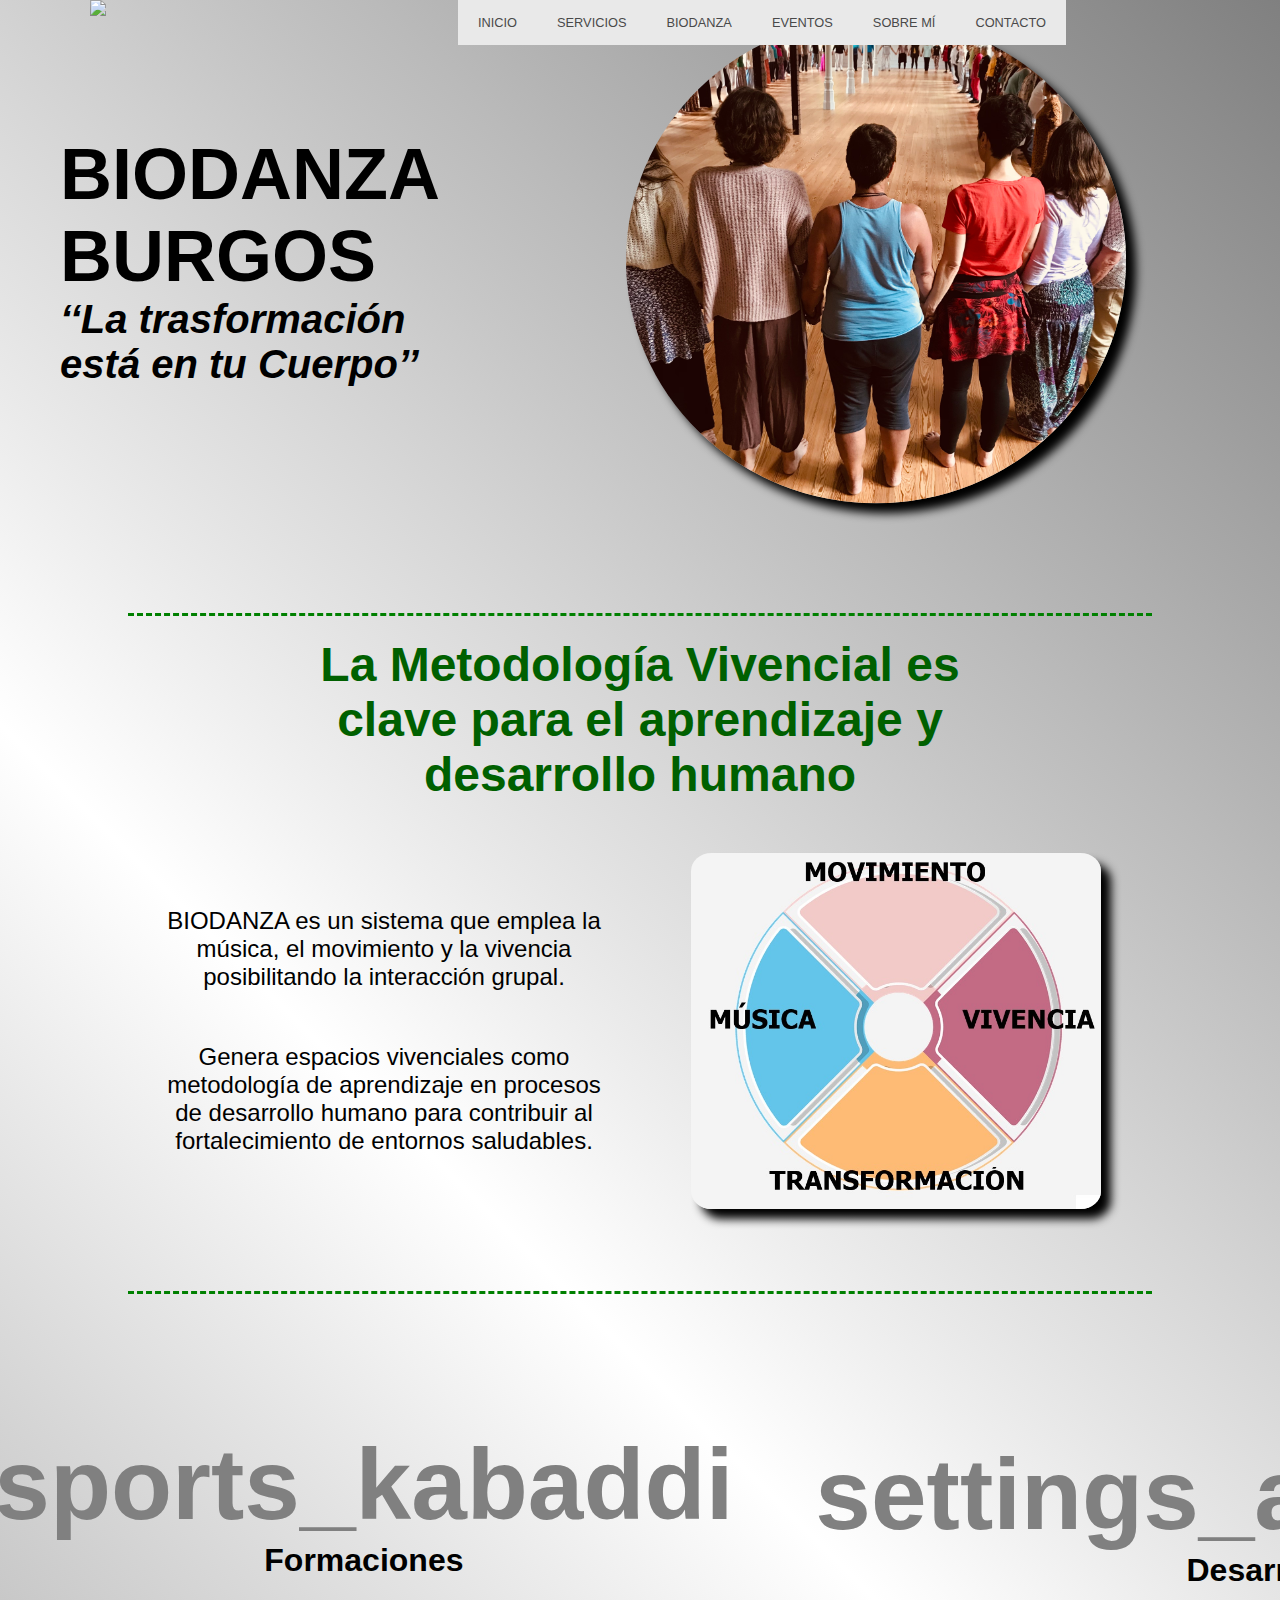
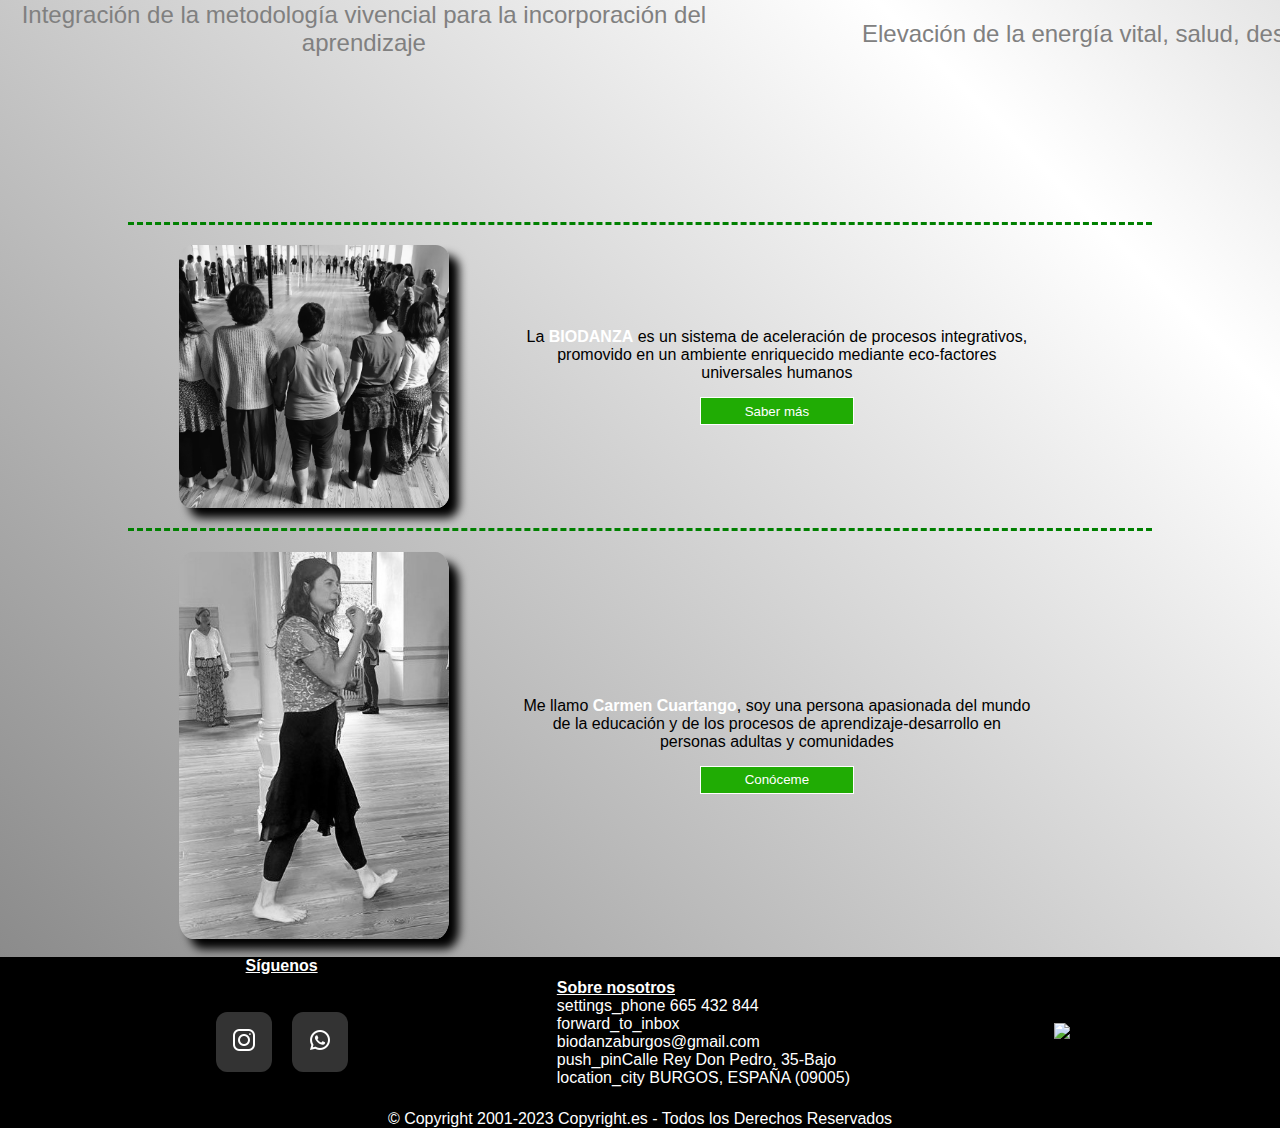
==== commit a7504668: "Add files via upload" ====
--- a/index.html
+++ b/index.html
@@ -9,8 +9,11 @@
     <link rel="stylesheet" type="text/css" href="CSS/Encabezado.css">
     <link rel="stylesheet" type="text/css" href="CSS/Cuerpo.css">
     <link rel="stylesheet" type="text/css" href="CSS/Footer.css">
-
-    <link href="https://fonts.googleapis.com/icon?family=Material+Icons" rel="stylesheet">
+    <link rel="preconnect" href="https://fonts.googleapis.com">
+    <link rel="preconnect" href="https://fonts.gstatic.com" crossorigin>
+    <link rel="preconnect" href="https://fonts.googleapis.com">
+<link rel="preconnect" href="https://fonts.gstatic.com" crossorigin>
+<link href="https://fonts.googleapis.com/css2?family=Libre+Barcode+128&display=swap" rel="stylesheet">
     <title>BIODANZA</title>
 </head>
 
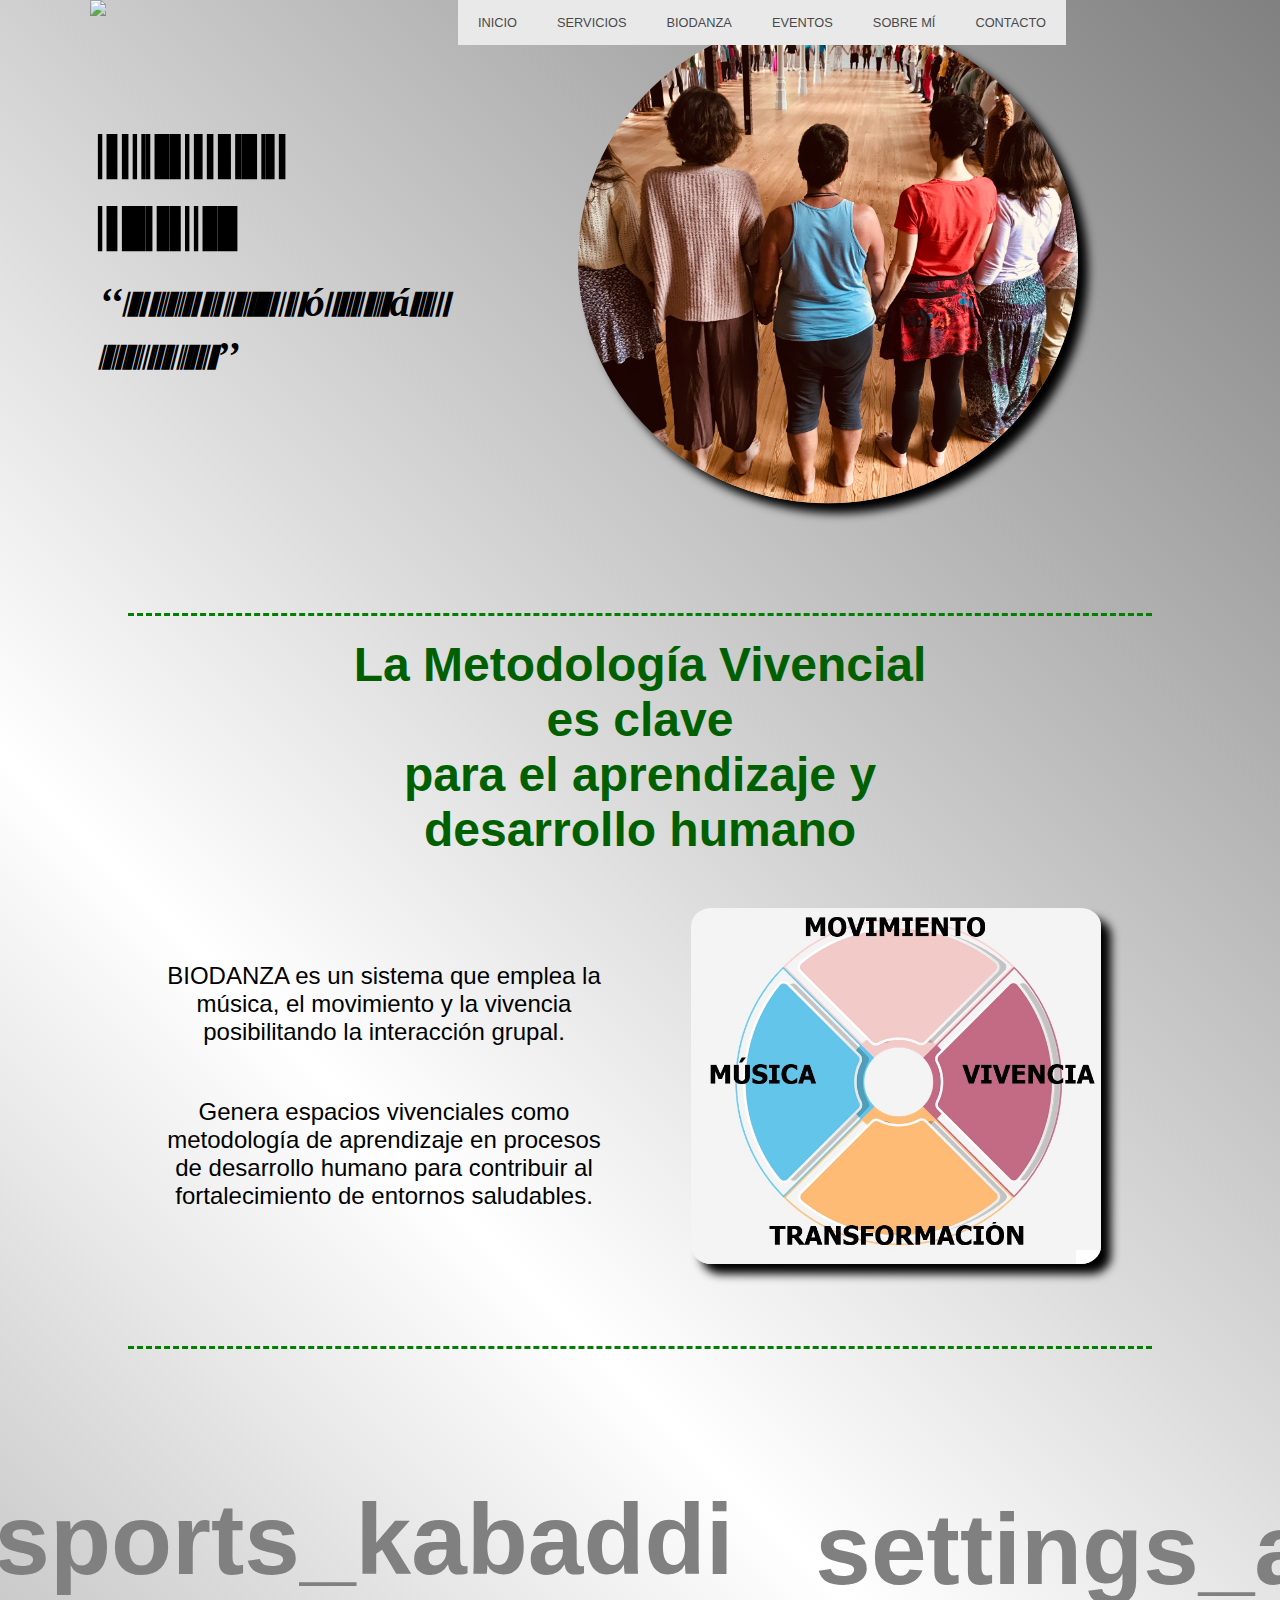
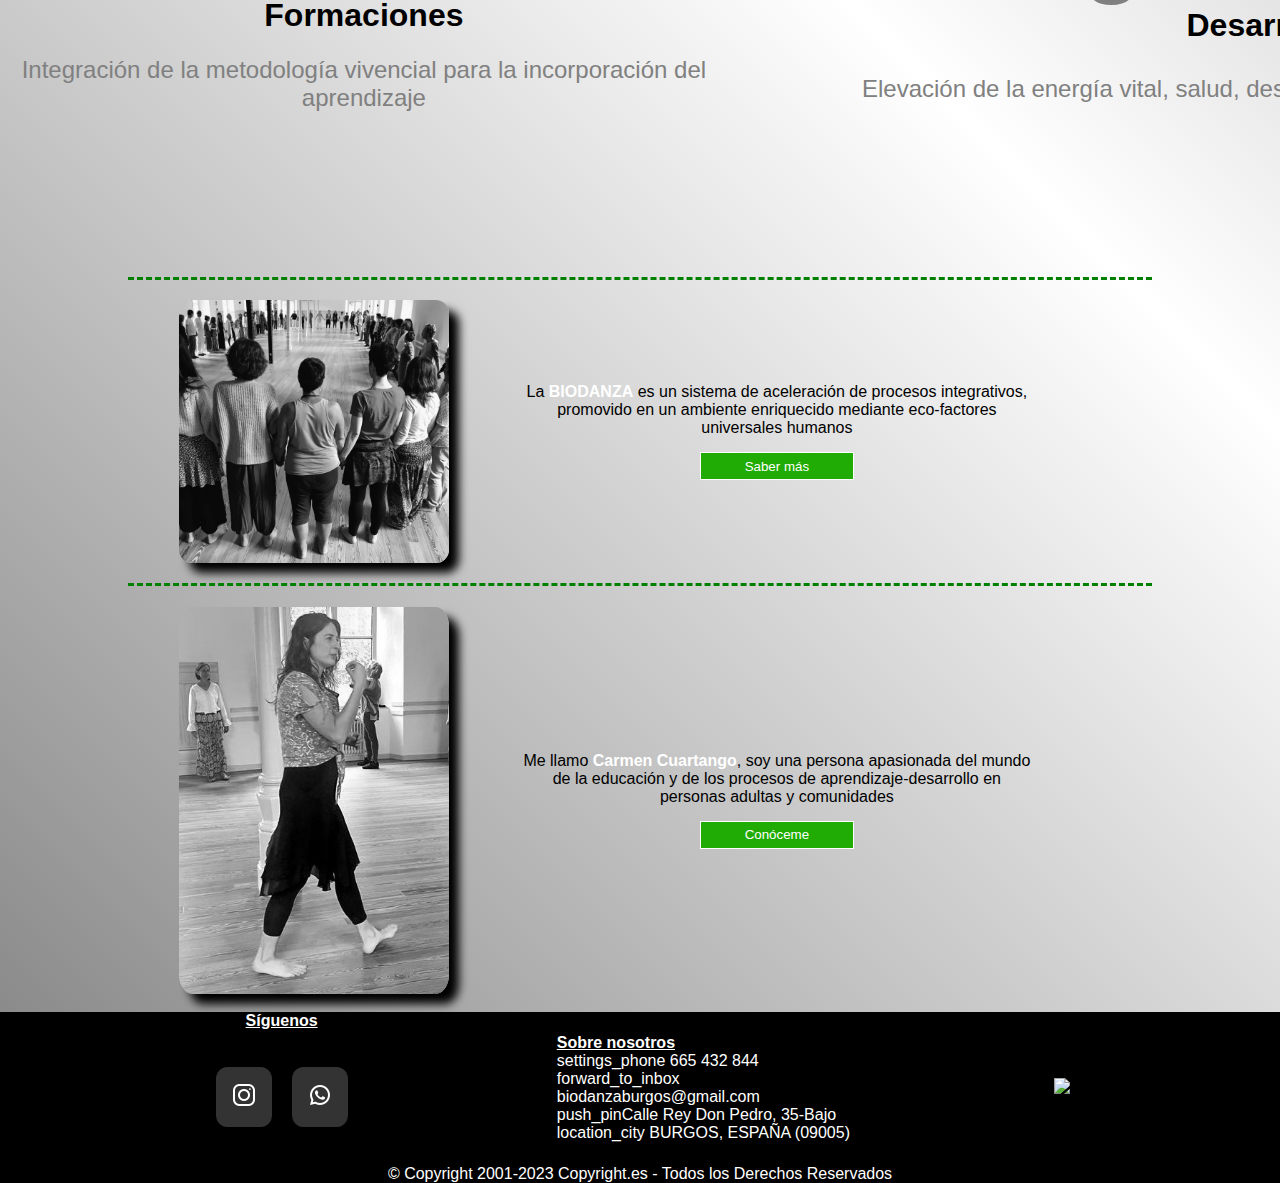
==== commit b57bad3a: "Add files via upload" ====
--- a/index.html
+++ b/index.html
@@ -56,7 +56,7 @@
 
     <div class="comentarios">
         <div class="fraseEmotiva">
-            <h1>La Metodología Vivencial es clave para el aprendizaje y desarrollo humano
+            <h1>La Metodología Vivencial <br/> es clave <br/>para el aprendizaje y desarrollo humano
             </h1>
             <div class="definicionBiodanza">
                 <div class="parrafoBiodanza">
--- a/CSS/Cuerpo.css
+++ b/CSS/Cuerpo.css
@@ -18,6 +18,7 @@
   width: 70%;
   left: 10%;
   color: black;
+  font-family: 'Libre Barcode 128', cursive;
   font-size: 4.5em;
 }
 
@@ -29,6 +30,7 @@
   text-align: left;
   font-size: 2.5em;
   font-style: italic;
+  font-family: 'Libre Barcode 128', cursive;
   quotes: "‘‘" "’’";
 }
 
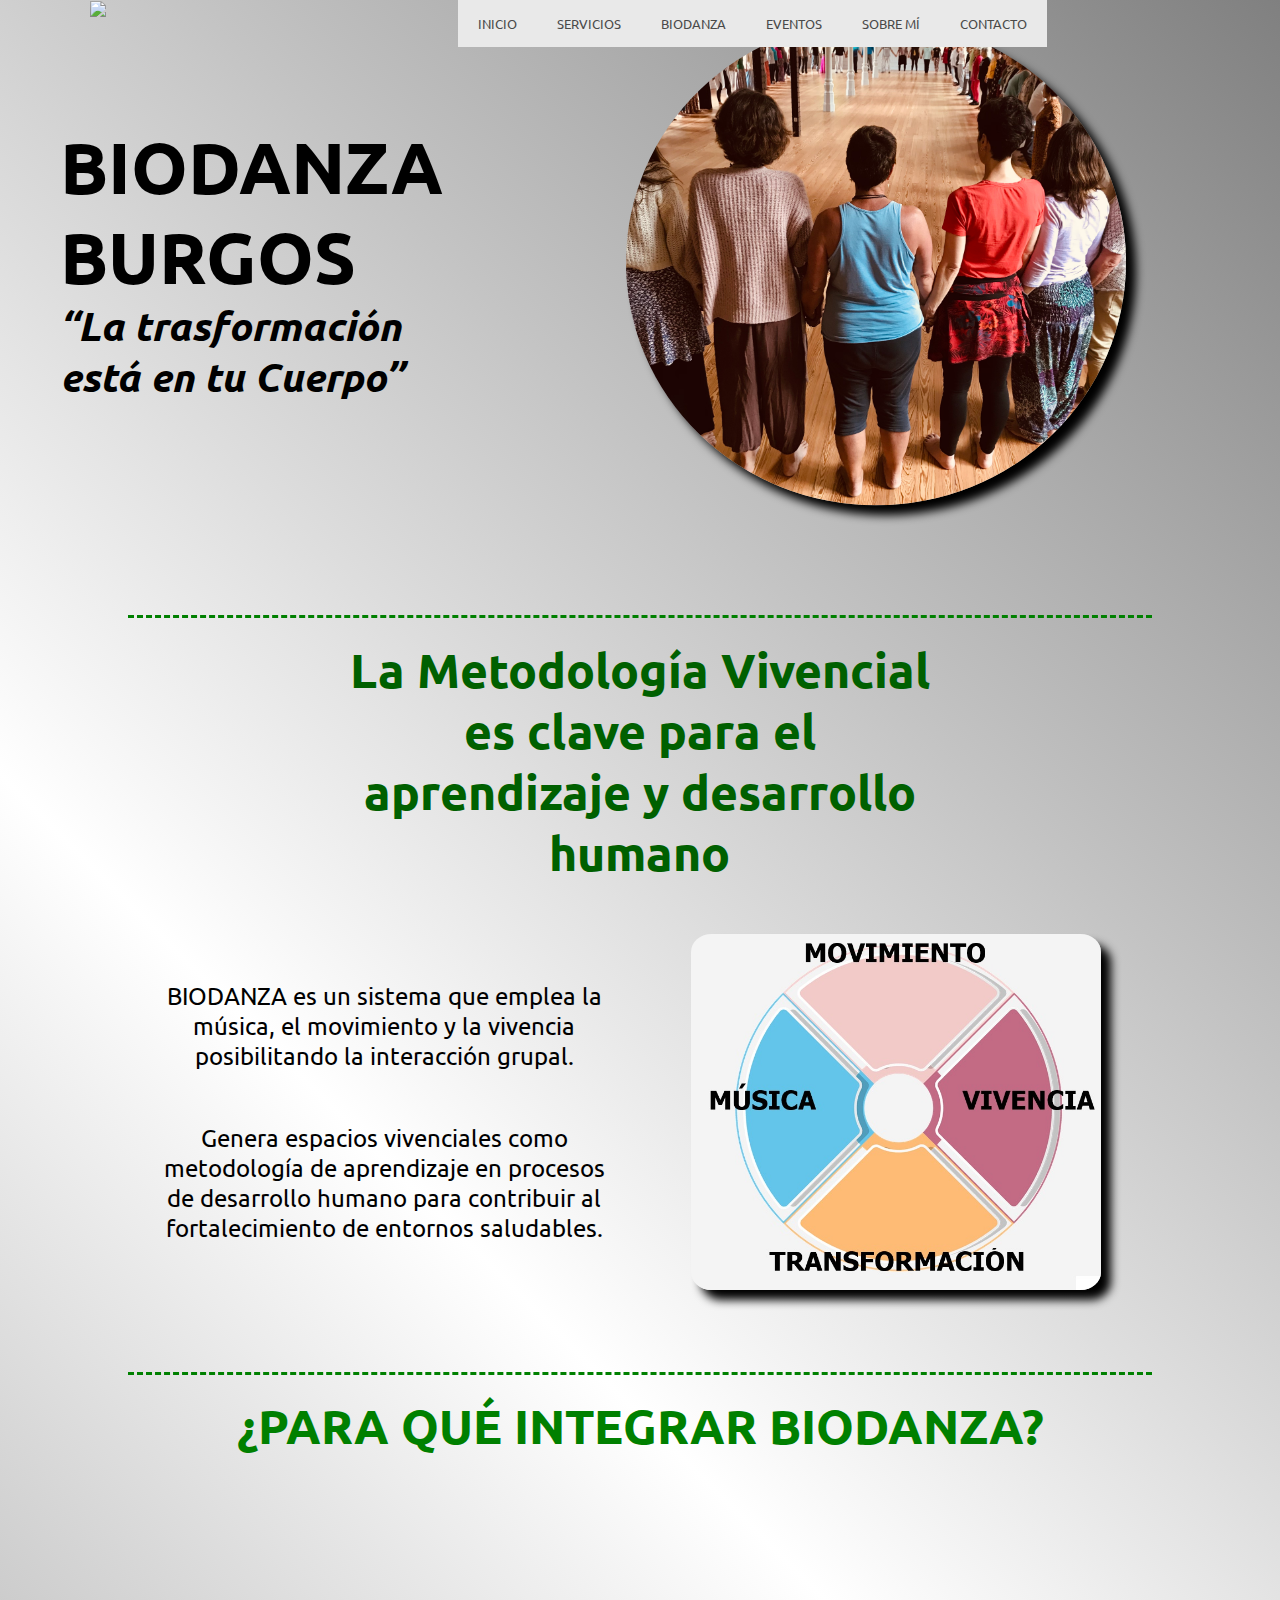
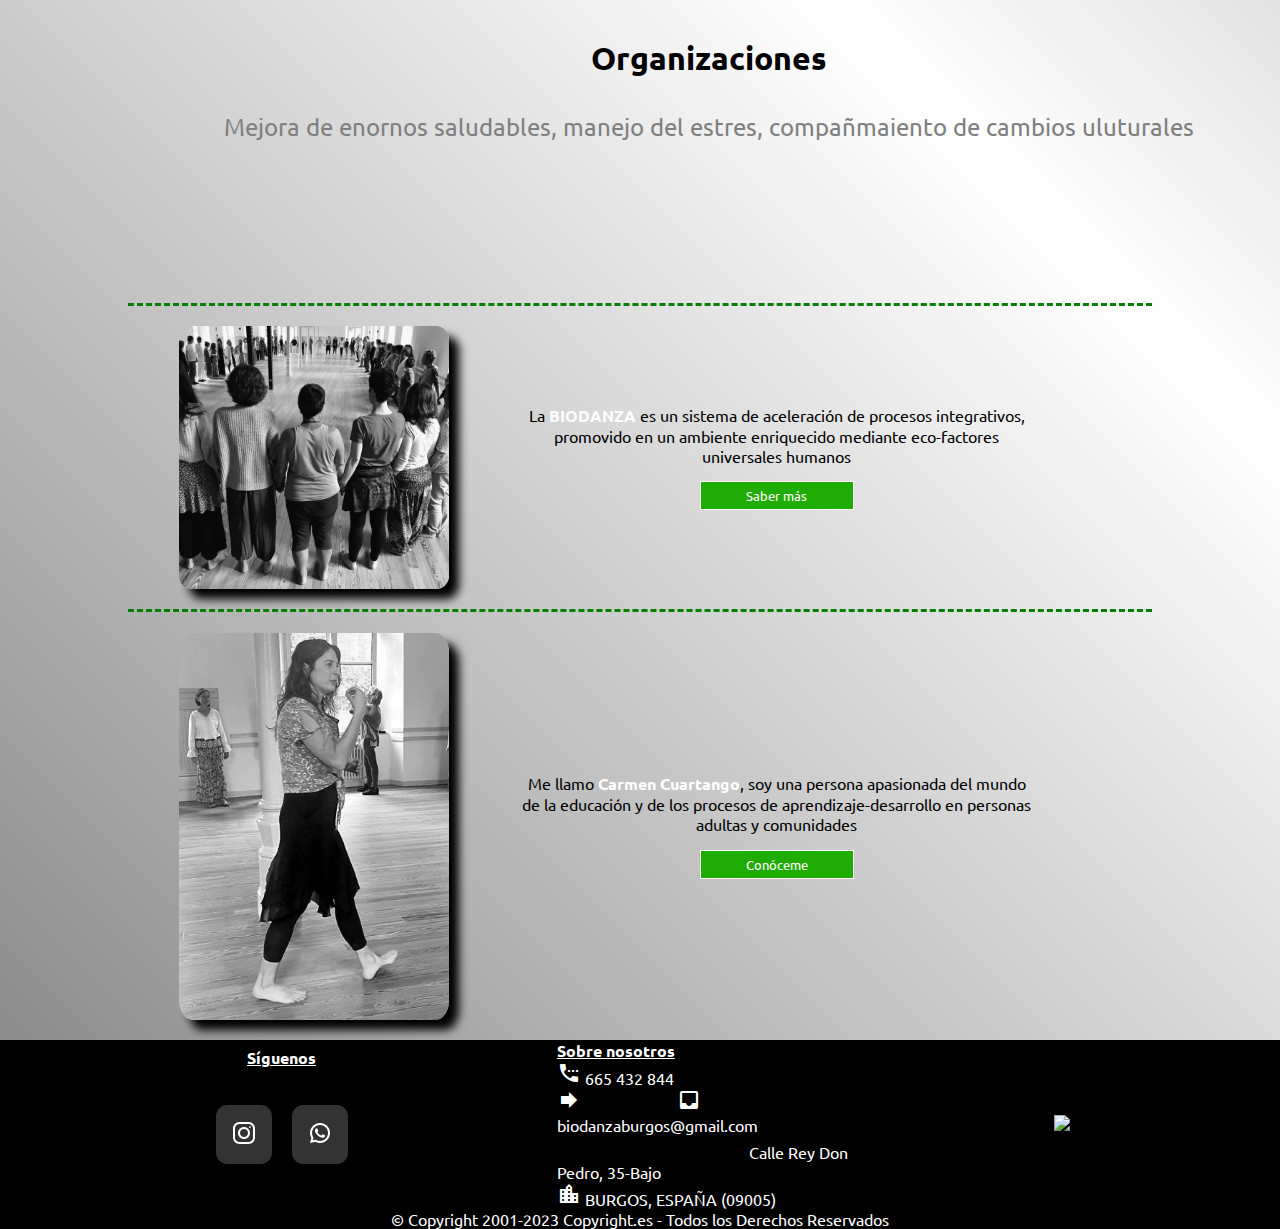
==== commit f8e6d7c2: "Add files via upload" ====
--- a/index.html
+++ b/index.html
@@ -9,11 +9,11 @@
     <link rel="stylesheet" type="text/css" href="CSS/Encabezado.css">
     <link rel="stylesheet" type="text/css" href="CSS/Cuerpo.css">
     <link rel="stylesheet" type="text/css" href="CSS/Footer.css">
+    <link href="https://fonts.googleapis.com/icon?family=Material+Icons" rel="stylesheet">
     <link rel="preconnect" href="https://fonts.googleapis.com">
     <link rel="preconnect" href="https://fonts.gstatic.com" crossorigin>
-    <link rel="preconnect" href="https://fonts.googleapis.com">
-<link rel="preconnect" href="https://fonts.gstatic.com" crossorigin>
-<link href="https://fonts.googleapis.com/css2?family=Libre+Barcode+128&display=swap" rel="stylesheet">
+    <link href="https://fonts.googleapis.com/css2?family=Libre+Barcode+128&family=Ubuntu:wght@300&display=swap"
+        rel="stylesheet">
     <title>BIODANZA</title>
 </head>
 
@@ -56,7 +56,7 @@
 
     <div class="comentarios">
         <div class="fraseEmotiva">
-            <h1>La Metodología Vivencial <br/> es clave <br/>para el aprendizaje y desarrollo humano
+            <h1>La Metodología Vivencial <br /> es clave para el <br /> aprendizaje y desarrollo humano
             </h1>
             <div class="definicionBiodanza">
                 <div class="parrafoBiodanza">
@@ -68,10 +68,11 @@
                 <img src="Imagenes/Biodanza.jpg" title="Imagen Biodanza" alt="Imagen biodanza">
             </div>
         </div>
+       <div class="descripcionTotal">
+        <div class="descripcionServiciosPregunta">
+            <h1>¿PARA QUÉ INTEGRAR BIODANZA?</h1>
+        </div> 
         <div class="descripcionServicios">
-            <!-- <div class="descripcionServiciosPregunta">
-                <h1>¿PARA QUÉ INTEGRAR BIODANZA?</h1>
-            </div> -->
             <div class="descripcionServicios1">
                 <h3> <span class="material-icons"> diversity_3</span> Organizaciones</h3>
                 <p>
@@ -88,6 +89,7 @@
                 </p>
             </div>
         </div>
+    </div>
         <div class="descripcion">
             <img src="Imagenes/FOTO PORTADA ENCUENTRO.jpg" title="Imagen grupal" alt="Imagen grupal">
             <p>La <b>BIODANZA</b> es un sistema de aceleración de procesos integrativos, promovido en un ambiente
--- a/CSS/Encabezado.css
+++ b/CSS/Encabezado.css
@@ -3,7 +3,7 @@
     padding: 0px;
     box-sizing: border-box;
     color: white;
-    font-family: 'Montserrat', sans-serif;
+    font-family: 'Ubuntu', sans-serif;
 }
 
 body {
@@ -34,7 +34,7 @@
     display: flex;
     position: relative;
     width: 100%;
-    left: 30%;
+    margin-left: 30%;
    font-size: 0.8em;
 }
 #navegador ul {
--- a/CSS/Cuerpo.css
+++ b/CSS/Cuerpo.css
@@ -18,7 +18,6 @@
   width: 70%;
   left: 10%;
   color: black;
-  font-family: 'Libre Barcode 128', cursive;
   font-size: 4.5em;
 }
 
@@ -30,7 +29,6 @@
   text-align: left;
   font-size: 2.5em;
   font-style: italic;
-  font-family: 'Libre Barcode 128', cursive;
   quotes: "‘‘" "’’";
 }
 
@@ -63,6 +61,7 @@
 }
 
 @media screen and (max-width: 1015px) {
+  
   .video img {
     position: relative;
     width: 475px;
@@ -216,7 +215,7 @@
     position: relative;
   }
 }
-@media screen and (max-width: 950px){
+@media screen and (max-width: 1100px){
   .fraseEmotiva h1{
     font-size: 2.5em;
   
@@ -271,7 +270,7 @@
     width: 200px;
   }
 }
-@media screen and (max-width: 410px) {
+@media screen and (max-width: 450px) {
   .fraseEmotiva h1 {
     font-size: 2em;
   }.fraseEmotiva .definicionBiodanza .parrafoBiodanza p{
@@ -281,7 +280,7 @@
     width: 150px;
   }
 }
-@media screen and (max-width: 350px) {
+@media screen and (max-width: 364px) {
   .fraseEmotiva  {
     height: 400px;}
   .fraseEmotiva h1 {
@@ -434,8 +433,7 @@
     width: 50%;
   }
 }
-.descripcionServicios {
-  display: flex;
+.descripcionTotal{
   border-top: 3px dashed green;
   height: 500px;
   margin-top: 3%;
@@ -444,6 +442,16 @@
   justify-content: center;
   align-items: center;
 }
+.descripcionServiciosPregunta h1{
+  text-align: center;
+  color: green;
+  margin-top: 2%;
+  margin-bottom: 5%;
+  font-size: 3em;
+}
+.descripcionServicios {
+  display: flex;
+}
 
 .descripcionServicios1,
 .descripcionServicios2,
@@ -490,6 +498,10 @@
 margin-top: 5%;
 margin-bottom: 5%;
 height: 450px;
+}
+.descripcionServiciosPregunta h1{
+
+  font-size: 2em;
 }
 .descripcionServicios span {
   font-size: 75px;
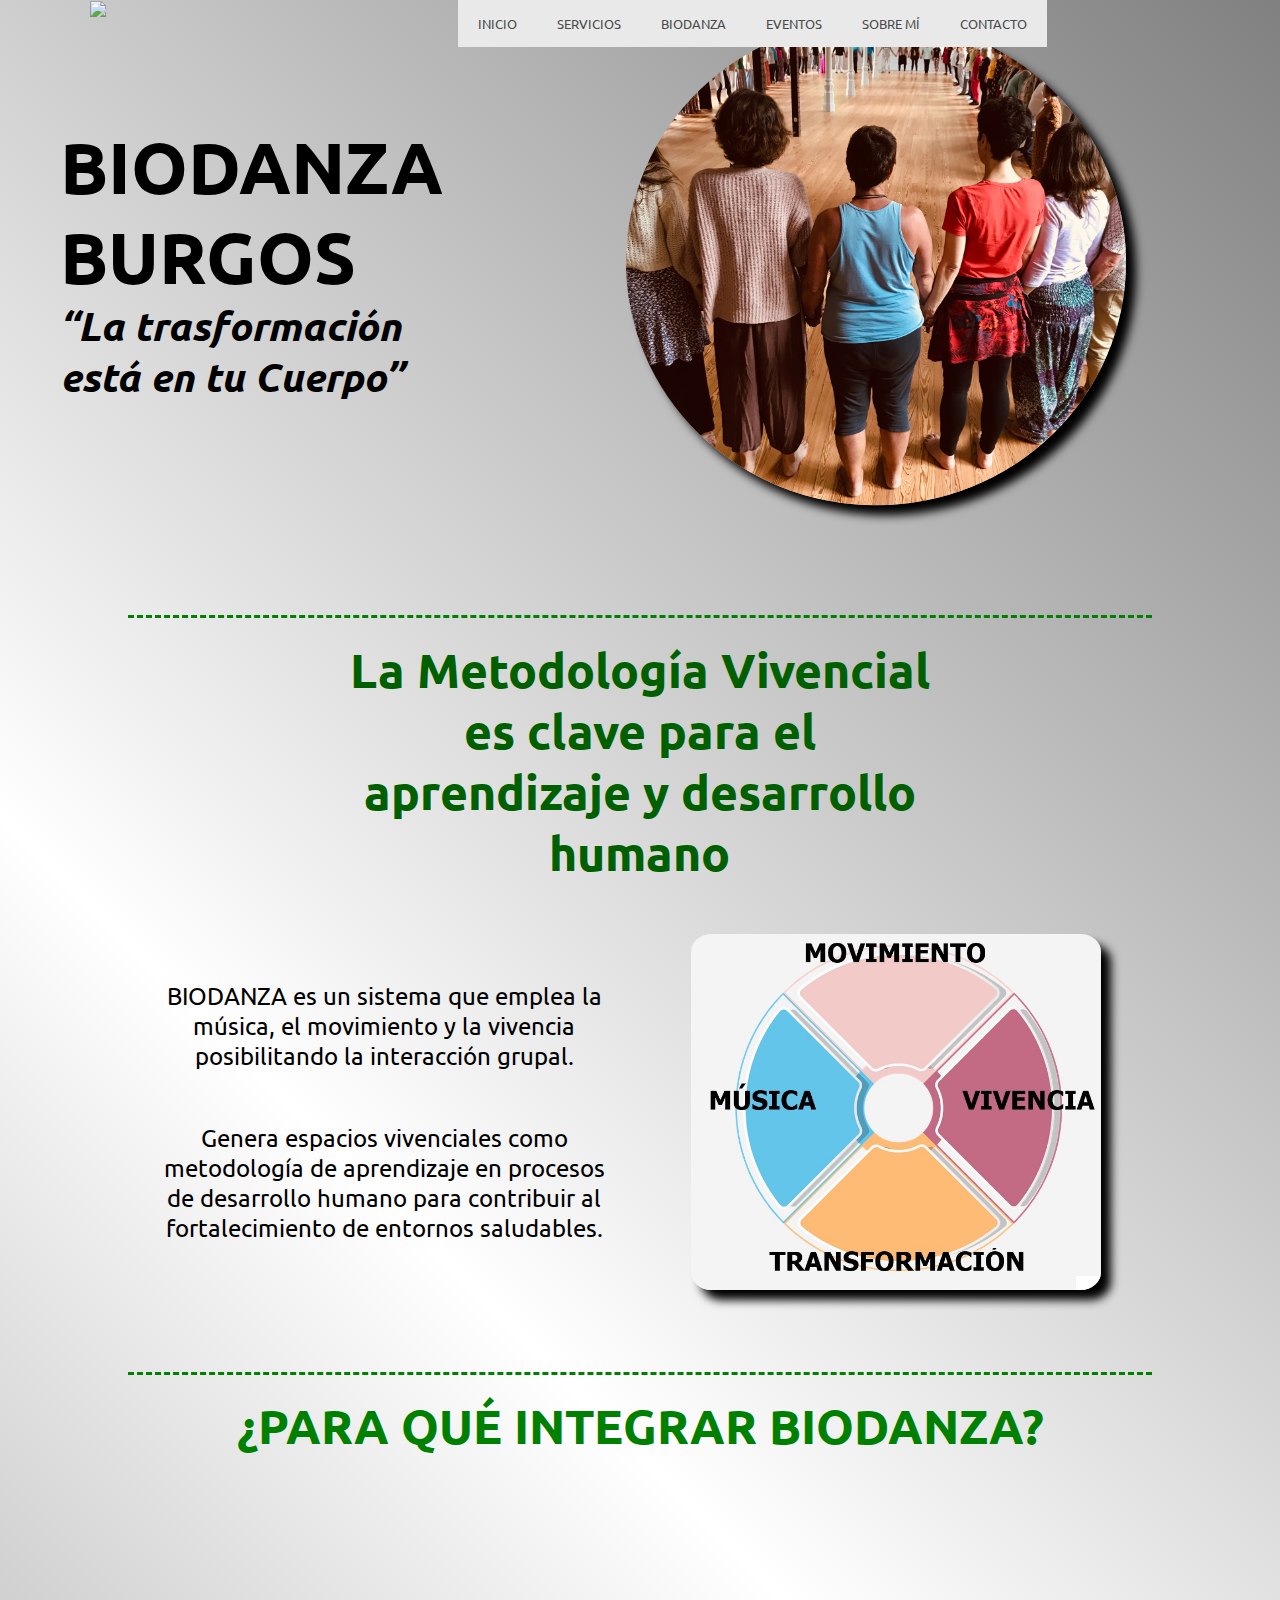
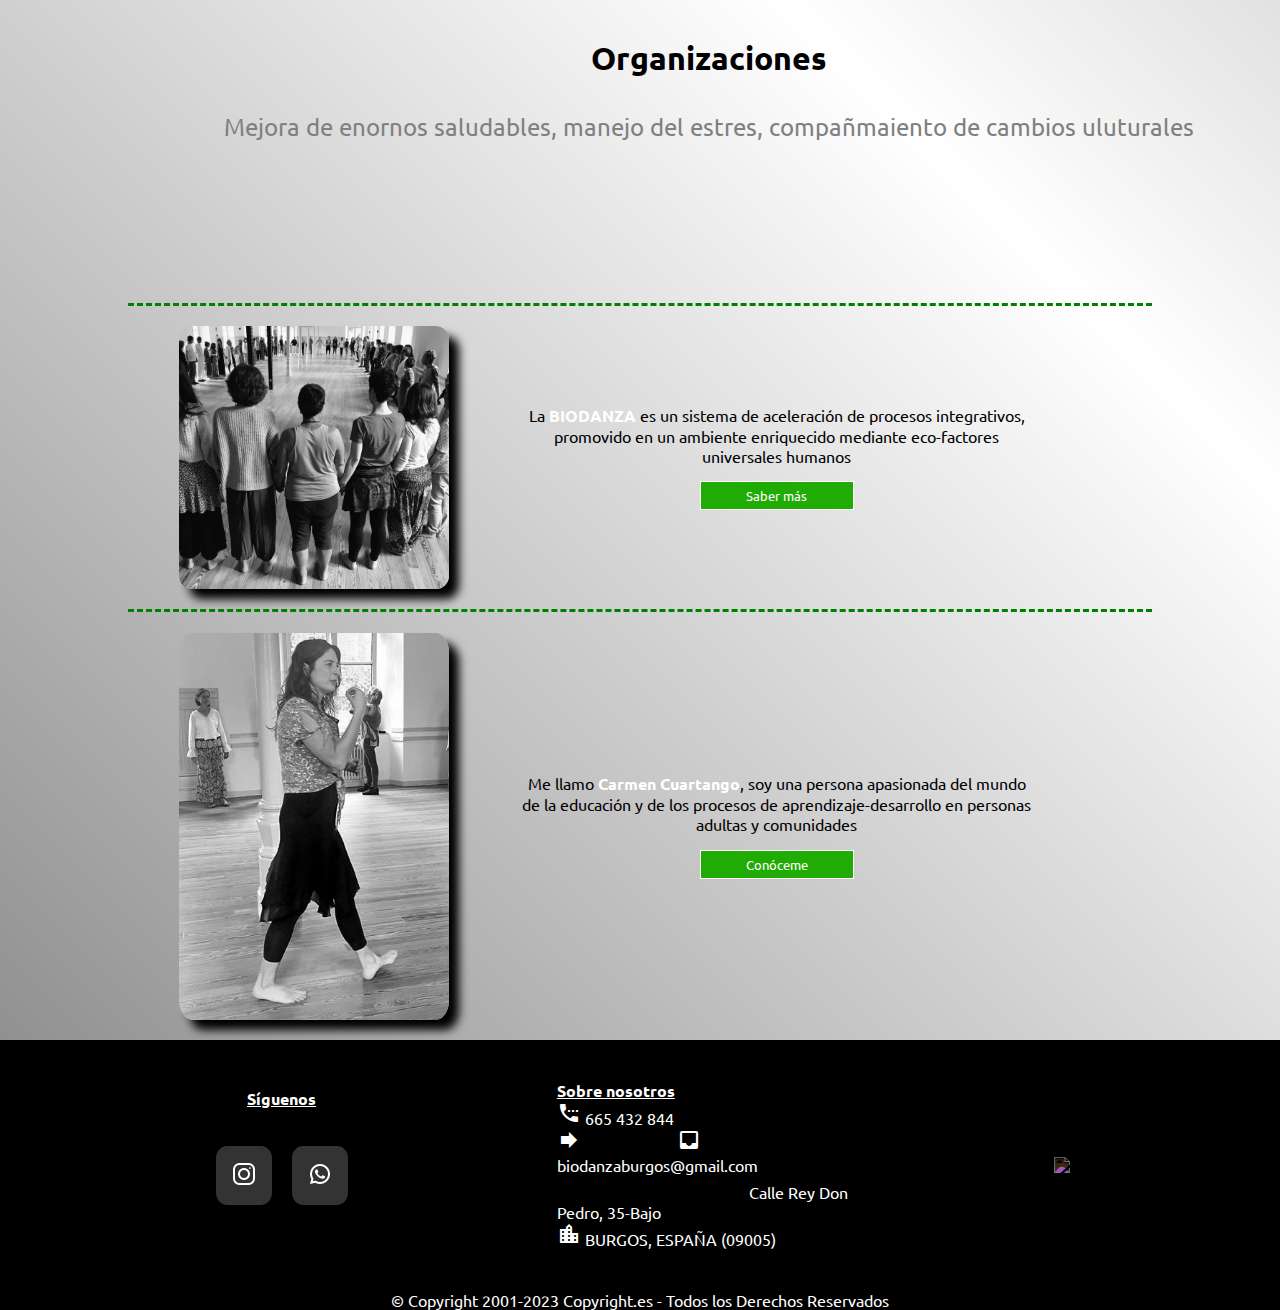
==== commit d0a6b4ff: "Add files via upload" ====
--- a/index.html
+++ b/index.html
@@ -20,7 +20,7 @@
 <body>
     <header>
         <div class="logo">
-            <a href="index.html"> <img id="logo"
+            <a href="index.html"> <img 
                     src="https://biodanzaburgos.com/wp-content/uploads/2023/04/Logo_Biodanza_Transparente-180x175.png" /></a>
         </div>
 
--- a/CSS/Footer.css
+++ b/CSS/Footer.css
@@ -10,7 +10,7 @@
     background-color: black;
 }
 .superior{
-    height: 100%;
+    height: 250px;
     display: flex;
     justify-content: center;
     align-items: center;
@@ -20,7 +20,7 @@
     .superior{
     display: flex;
     flex-direction: column;
-   
+    height: 500px;
     }
 }
 .contenedorLogo{
@@ -70,14 +70,16 @@
 
 }
 @media screen and (max-width: 668px) {
-  
+    .contenedorRedes{
+    margin: 5%;
+    }
     .contenedorDatos{
-        margin-top: 2%;
         display: flex;
     flex-direction: column;
     font-size: 70%; 
     width: 180px; 
     align-items: start; 
+    margin-bottom: 5%;
     }
     .contenedorDatos h4{
         font-size: 1.25em; 
@@ -85,6 +87,9 @@
         display: flex;
         left: 20%;
         padding-bottom: 5%;
+    }
+    #logo{
+        margin-bottom: 5%;
     }
 }
 .contenedorRedes{
@@ -163,4 +168,10 @@
     justify-content: center;
     align-items: center;
 }
- + #logo{
+    display: flex;
+    align-items: center;
+    background-color:white;
+   
+    filter: invert(1);
+ }